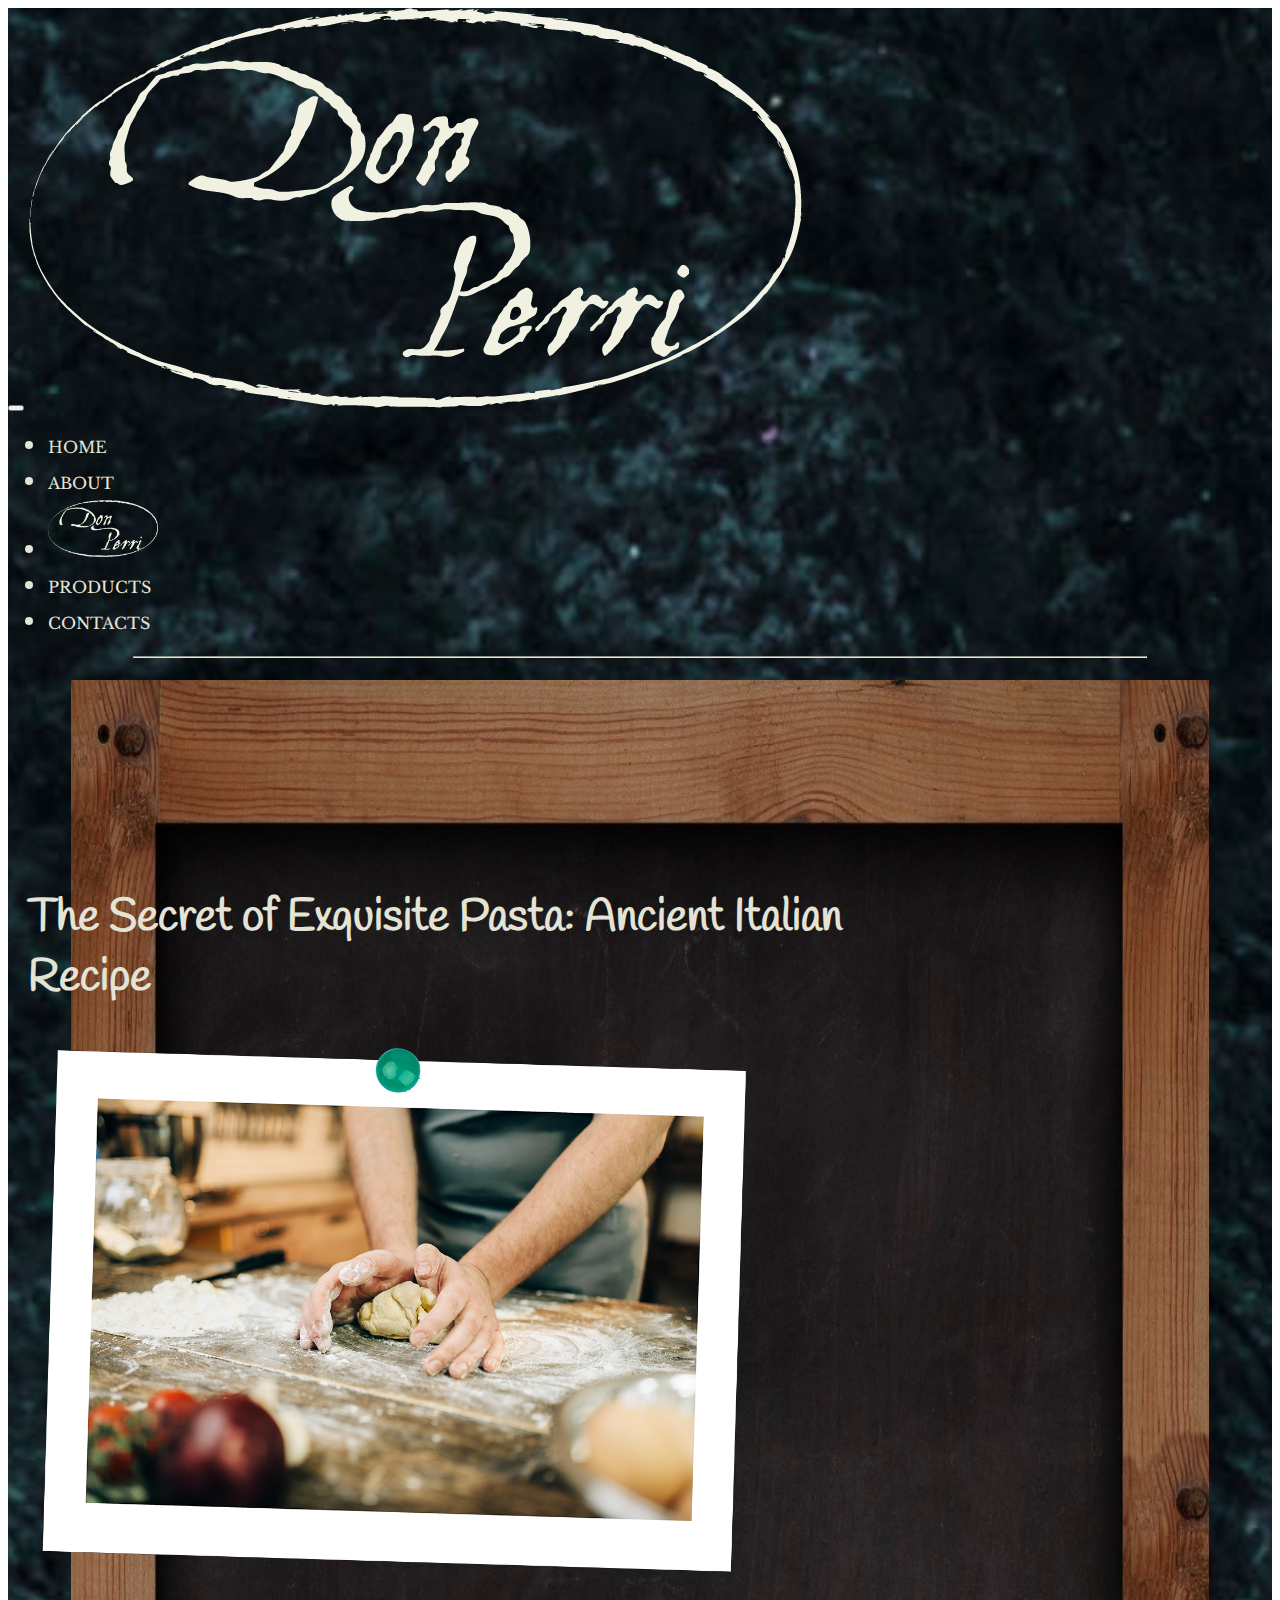
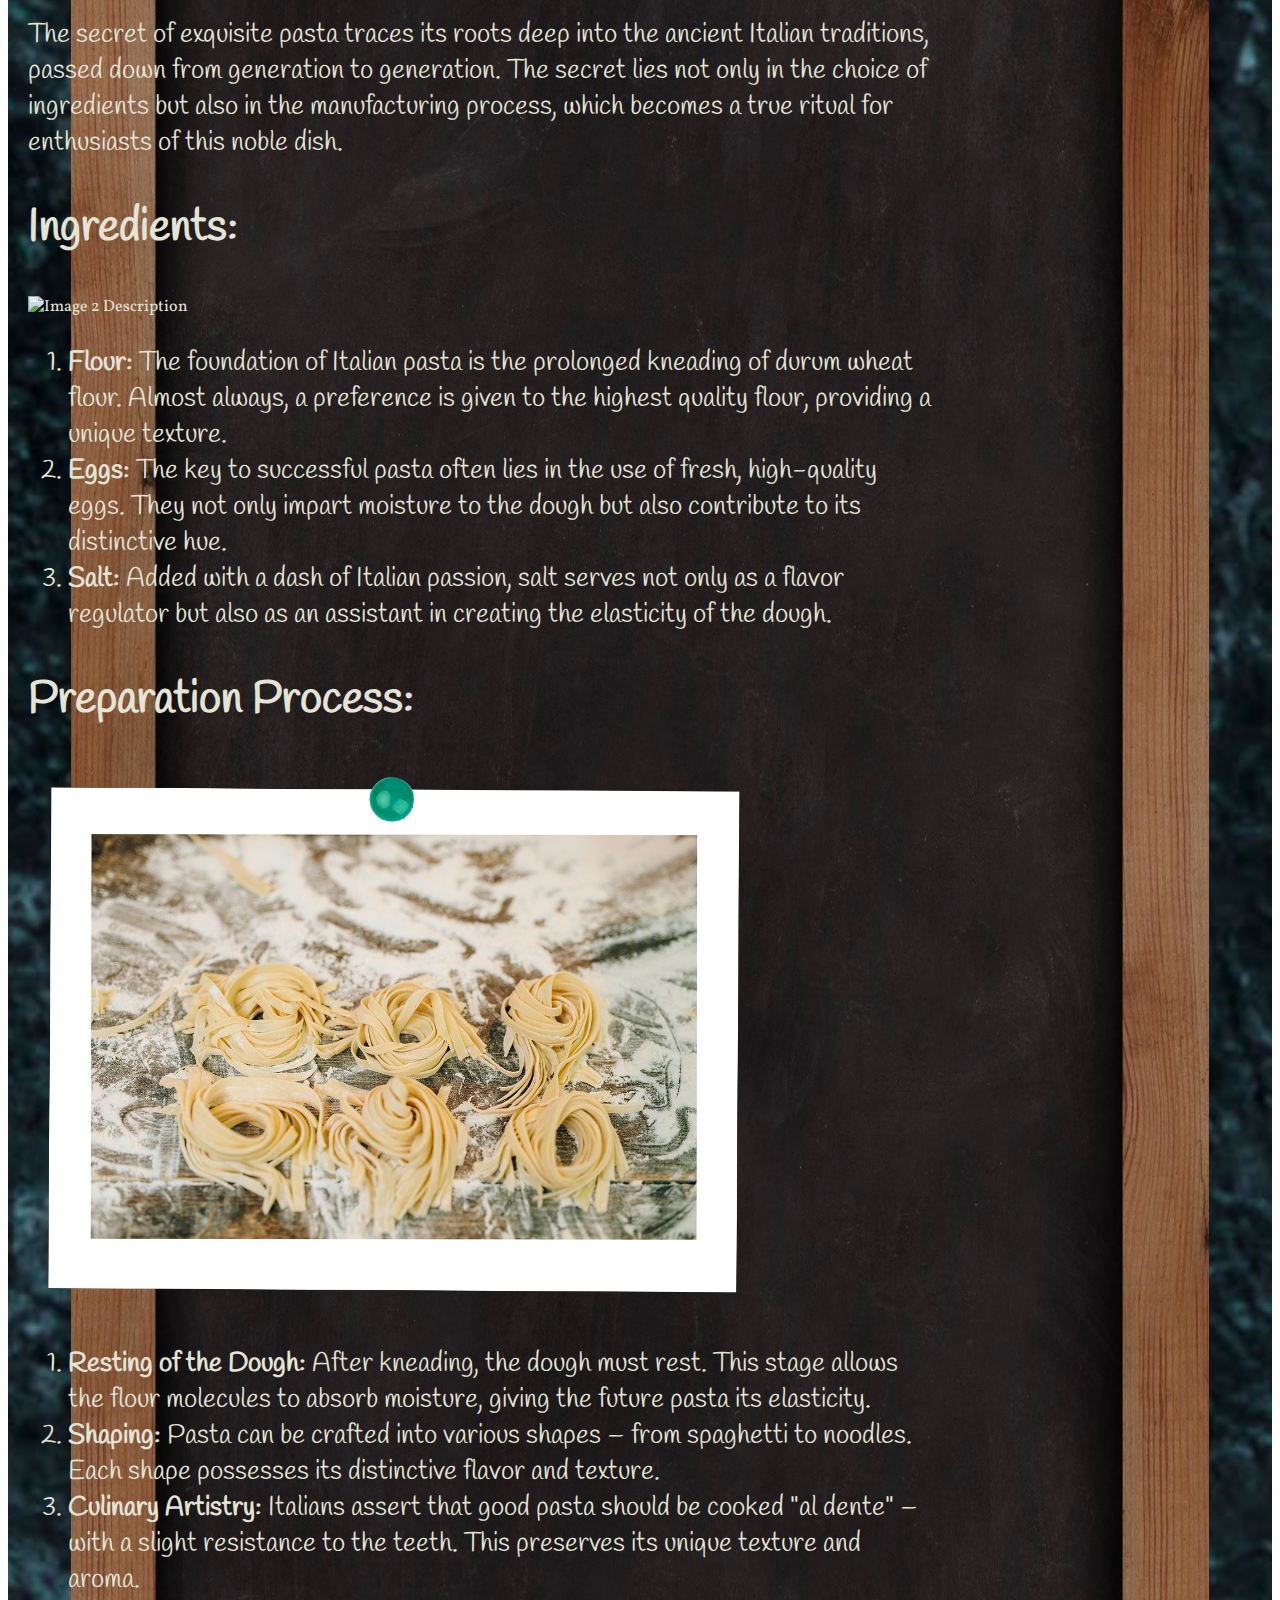
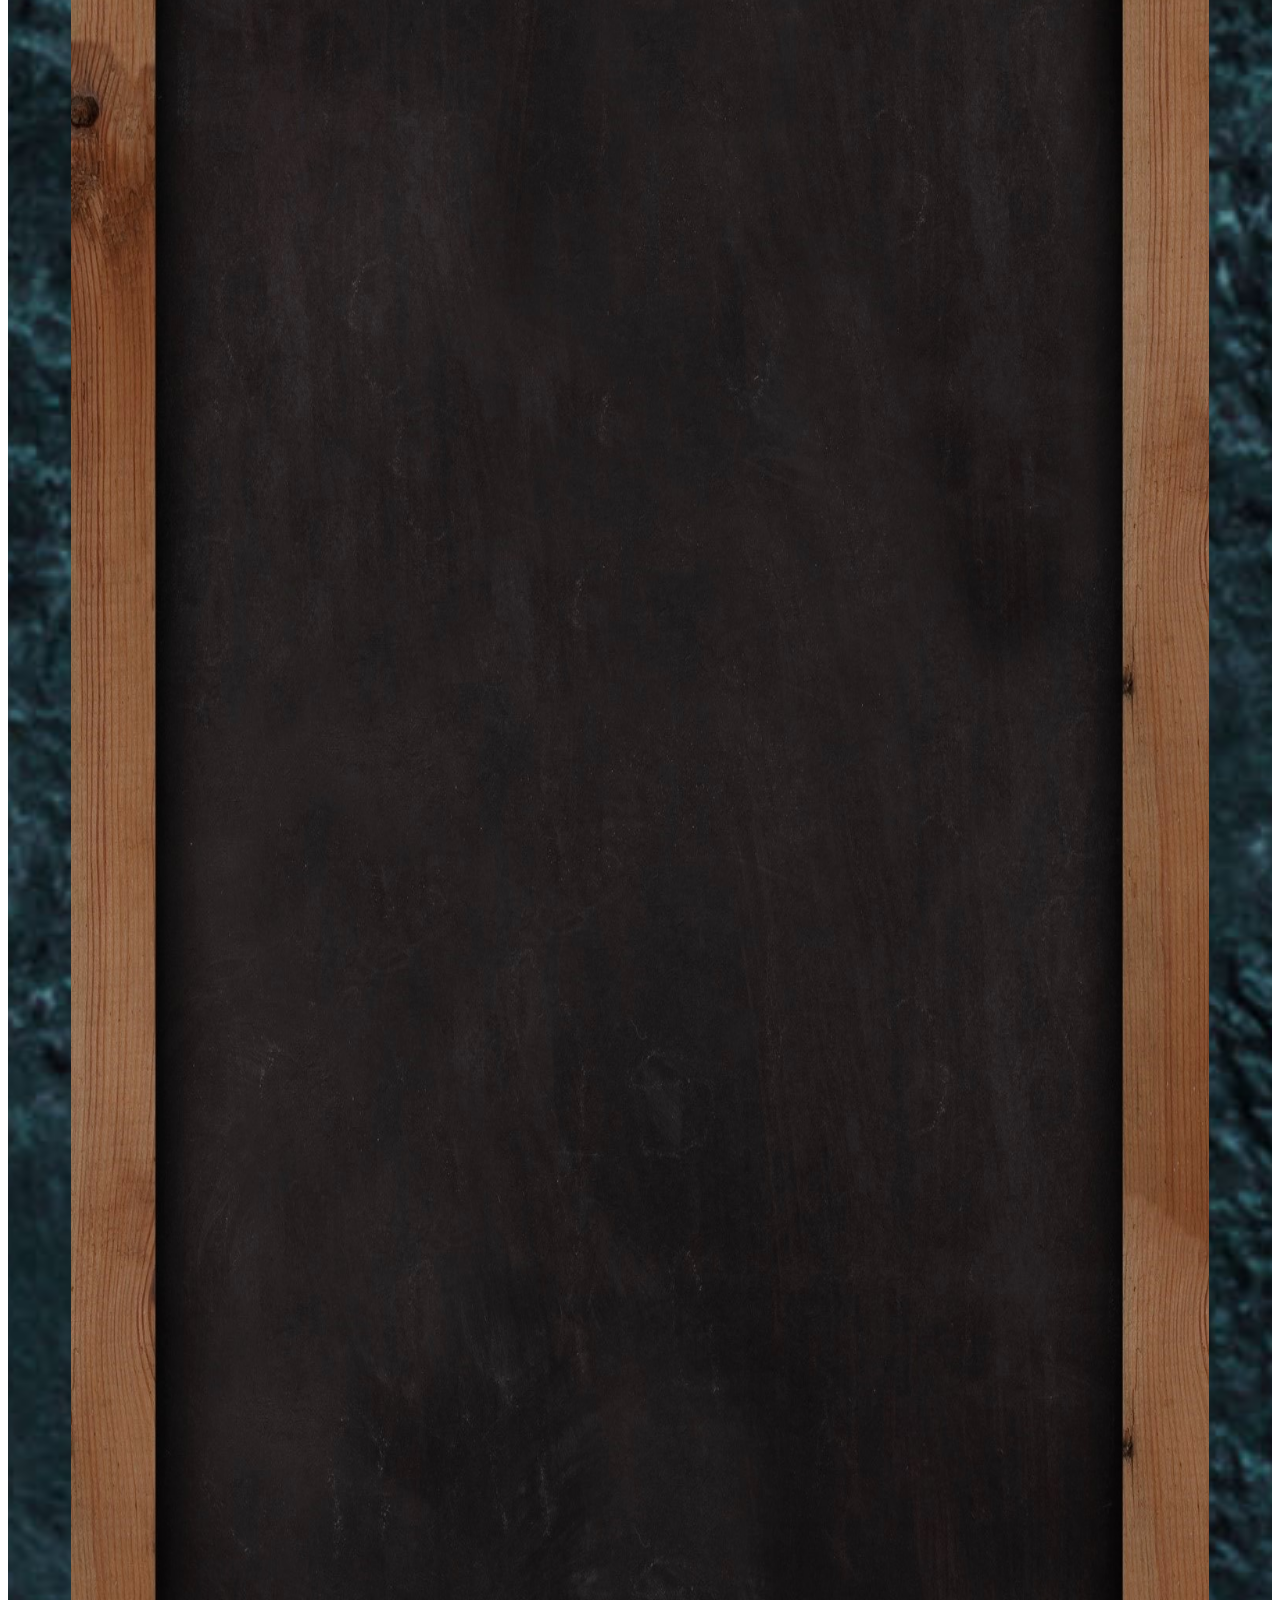
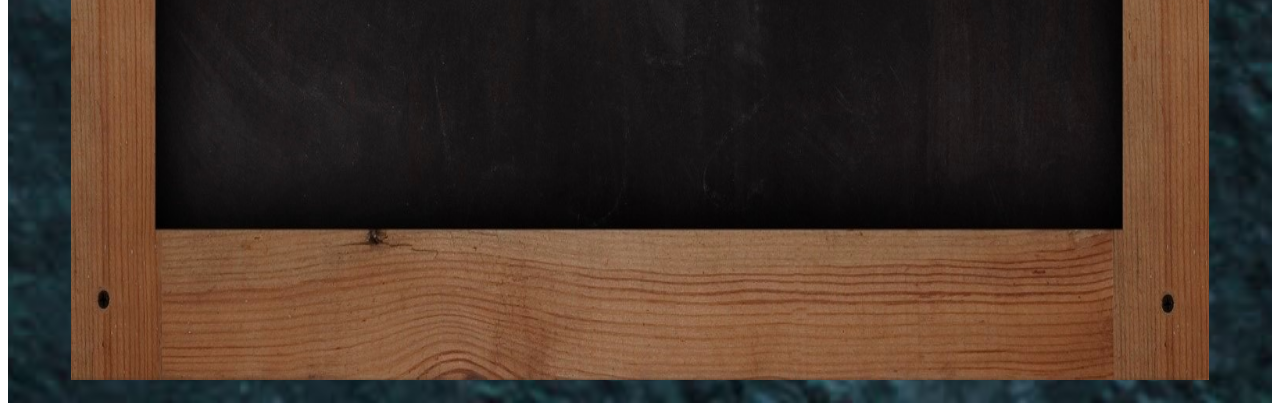
==== about.html @ 29292605 "update img" ====
<!DOCTYPE html>
<html lang="en">
<head>
    <meta charset="UTF-8">
    <meta name="viewport" content="width=device-width, initial-scale=1.0">
    <title>Document</title>
    <link href="https://cdn.jsdelivr.net/npm/bootstrap@5.3.0/dist/css/bootstrap.min.css" rel="stylesheet" integrity="sha384-9ndCyUaIbzAi2FUVXJi0CjmCapSmO7SnpJef0486qhLnuZ2cdeRhO02iuK6FUUVM" crossorigin="anonymous">
	  <link rel="stylesheet" href="https://cdnjs.cloudflare.com/ajax/libs/animate.css/4.1.1/animate.min.css">
    <link rel="stylesheet" href="https://cdnjs.cloudflare.com/ajax/libs/font-awesome/6.0.0-beta3/css/all.min.css">
    <link rel="preconnect" href="https://fonts.googleapis.com">
<link rel="preconnect" href="https://fonts.gstatic.com" crossorigin>
<link href="https://fonts.googleapis.com/css2?family=Handlee&family=Libre+Baskerville&family=Vollkorn&display=swap" rel="stylesheet">
	<link href="css/home.css" rel="stylesheet">
</head>
<body>
    <div class="wrapper">
        <div class="box">
        <nav class="navbar navbar-expand-md container-fluid navigation" role="navigation">	  
            <!-- hamburger button  -->
            <button class="navbar-toggler" type="button" data-bs-toggle="collapse" data-bs-target="#navbarCollapse">
                <span class="navbar-toggler-icon"></span>
            </button>
            <a class="navbar-brand logo" href="index.html">
                <img src="../images/don perri3.png" alt="logo image" class="logoimg d-block d-md-none text-center"> <!-- Отобразится только на маленьких экранах -->
            </a>	
            <!-- Navbar links -->
            <div class="collapse navbar-collapse" id="navbarCollapse">
                <ul class="navbar-nav mx-auto p-3 justify-content-evenly container-fluid align-items-center">
                    <!-- Added justify-content-center class to center the menu -->
                    <li class="nav-item"><a class="nav-link" href="index.html">HOME</a></li>
                    <li class="nav-item"><a class="nav-link" href="about.html">ABOUT</a></li>
                    <li class="nav-item logoimg2">
                        <a class="nav-link" href="#"><img src="../images/don perri3.png" alt="Logo" class="img-fluid d-block mx-auto logobar"></a>
                    </li>
                    <li class="nav-item"><a class="nav-link" href="products.html">PRODUCTS</a></li>
                    <li class="nav-item"><a class="nav-link" href="contacts.html">CONTACTS</a></li>
                </ul>
            </div>
        </div>
       <hr>
        </nav>
        <div class="container-fluid desk">
            <div class="container content-container">
                <h1 class="text-center">The Secret of Exquisite Pasta: Ancient Italian Recipe</h1>
                <img src="../images/step1.1.png" alt="Image 1 Description" width="80%" height="80%" class="mx-auto d-block mb-4">
            
                <p class="text-center">The secret of exquisite pasta traces its roots deep into the ancient Italian traditions, passed down from generation to generation. The secret lies not only in the choice of ingredients but also in the manufacturing process, which becomes a true ritual for enthusiasts of this noble dish.</p>
            
                <h2 class="text-center">Ingredients:</h2>
                <!-- Add an image after the second heading -->
                <img src="../pasta_web_site/images/step2.png" alt="Image 2 Description" width="80%" height="80%" class="mx-auto d-block mb-4">
            
                <ol>
                    <li><strong>Flour:</strong> The foundation of Italian pasta is the prolonged kneading of durum wheat flour. Almost always, a preference is given to the highest quality flour, providing a unique texture.</li>
            
                    <li><strong>Eggs:</strong> The key to successful pasta often lies in the use of fresh, high-quality eggs. They not only impart moisture to the dough but also contribute to its distinctive hue.</li>
            
                    <li><strong>Salt:</strong> Added with a dash of Italian passion, salt serves not only as a flavor regulator but also as an assistant in creating the elasticity of the dough.</li>
                </ol>
            
                <h2 class="text-center">Preparation Process:</h2>
                <!-- Add an image after the third heading -->
                <img src="../images/step3.png" alt="Image 3 Description" width="80%" height="80%" class="mx-auto d-block mb-4">
            
                <ol>
            
                    <li><strong>Resting of the Dough:</strong> After kneading, the dough must rest. This stage allows the flour molecules to absorb moisture, giving the future pasta its elasticity.</li>
            
                    <li><strong>Shaping:</strong> Pasta can be crafted into various shapes – from spaghetti to noodles. Each shape possesses its distinctive flavor and texture.</li>
            
                    <li><strong>Culinary Artistry:</strong> Italians assert that good pasta should be cooked "al dente" – with a slight resistance to the teeth. This preserves its unique texture and aroma.</li>
                </ol>
            </div>
        </div>
        
        </body>

        
    <script src="https://cdn.jsdelivr.net/npm/bootstrap@5.3.0/dist/js/bootstrap.bundle.min.js" integrity="sha384-geWF76RCwLtnZ8qwWowPQNguL3RmwHVBC9FhGdlKrxdiJJigb/j/68SIy3Te4Bkz" crossorigin="anonymous"></script>
</body>
---- css/home.css ----
body {
    display: flex;
    flex-direction: column;
    min-height: 100vh;
    font-family: 'Libre Baskerville', serif;
    color: #e3e4d6;
    font: 2rem;
}

 p, ol, li, strong {
  font-size: 1.3rem; /* Установите размер текста 2rem */
}

.wrapper {
    flex: 1;
    /*background-image: url('../images/home-large6.jpg');*/
    /*background-size: 100% 110%;*/
    background-position: center;
    background-repeat: no-repeat;
    /*background-attachment: fixed;*/
    background-size: cover;
    background-image: url(../images/empty.jpg);
}
/*desk*/
.desk {
  background-image: url(../images/chalkboard2.jpg);
  background-size: 90% 500vh;
  background-position: center;
  background-repeat: no-repeat;
  width: 100%;
  height: 505vh;
  font-family: 'Libre Baskerville', serif;
}

.content-container h1, h2 {
  font-family: 'Handlee';
  font-size: 2.8rem;
}

.content-container p, ol, li, strong {
  font-size: 1.7rem; /* Установите размер текста 2rem */
  font-family: 'Handlee';
}

.content-container {
  max-width: 75%; /* Чтобы контент не выходил за пределы внешнего контейнера */
  padding: 20px; /* Добавьте отступы по краям контейнера */
  box-sizing: border-box; /* Учтите отступы в общей ширине/высоте контейнера */
  padding-top: 150px;
  overflow-y: auto;
  padding-top: 200px;
  font-family: 'Vollkorn', serif;
}
/*desk*/
footer p {
    text-align: center;
    margin-bottom: -140px;
    font-size: 12px; 
    padding: 30px;
    background-color: #0f1517;
}

hr {
  border-color: #e3e4d6;
  border-width: 1px;
  width: 80%;
  margin: 0 auto; 
  opacity: 1;
}

.navbar-nav li a {
  color: #e3e4d6; /* Задайте цвет текста (например, черный) */
  font-size: 16px; /* Задайте размер шрифта */
  text-decoration: none; /* Убрать подчеркивание ссылок */
  font-family: 'Libre Baskerville', serif;
}

p {
  color: #e3e4d6;
  font-size: 20px; 
}

.r1 {
  margin-top: 24em;
}

.icon {
  font-size: 56px;
}

.icon a {
  color: #e3e4d6;
}

.icon i.left {
  color: #7d8229;

}

.icon i.right {

  color: #d1d1c9;
}

.c-tab,
.c-mob {
  display: none;
}

.c-big {
  display: block;
}

.logobar {
  max-width: 110px; /* Установите желаемую максимальную ширину */
  max-height: 110px; /* Установите желаемую максимальную высоту */
}

.click {
  background-color: transparent;
  border: 1px solid #d1d1c9;
  border-radius: 50%;
  color: #d1d1c9;
  font-family: 'Vollkorn', serif;
  font-size: 20px;
  padding: 20px;
  text-decoration: none;
  transition: all 0.3s;
  width: 180px;
  height: 70px;
  margin-bottom: 60px;
  margin-left: 2%;
}

.click:hover {
  background-color: #c7c8c8;
  color: white;
}

.click:active {
  background-color: rgb(57, 71, 81);
  border-color: #2b343a;
  color: white;
}

.paper {
  background-image: url(../images/book-big.png);/*
  width: 80vw;
  height: 100vh;*/
  background-position: center;
  background-repeat: no-repeat;
  background-size: cover;
  background-size: 90%;
  height: 800px;
}

.paper-mob {
  display: none;
}

.carousel4 {
  width: 100%;
  height: 100%;
}

.carousel-book {
  width: 50%;
  height: 30rem;
  left: 25%;
  top: 12%;
}

/*FORM*/
.form-label,
.form-control,
button {
    color: #ececec; /* Замените #ff0000 на нужный вам цвет (например, #0000ff для синего) */
}

.contact-button button {
  color: rgb(23, 23, 23);
}

/* Сделать форму полупрозрачной */
form {
    padding: 20px; /* Добавьте отступ, чтобы видеть эффект полупрозрачности */
}

/* Сделать поля формы квадратными */
.form-control,
textarea {
    width: 100%; /* Занимать 100% доступной ширины */
    box-sizing: border-box; /* Учитывать границы и отступы в общей ширине элемента */
    background-color: rgba(255, 255, 255, 0.7); /* Последнее значение (0.7) определяет прозрачность (от 0 до 1) */
    border-radius: 0;
}
/*MOB*/

@media (max-width: 850px) {
  /*
  .wrapper {
      background-image: url('../images/home-mob2.jpg'); 
  }*/

  .navbar-nav li a {
    color: #f6ff4b; /* Задайте цвет текста (например, черный) */
    font-size: 14px; /* Задайте размер шрифта */
    text-decoration: none; /* Убрать подчеркивание ссылок */
  }

  .c-tab,
  .c-big {
    display: none;
  }

  .c-mob {
    display: block;
  }

  .navbar-brand img {
    max-width: 110px; /* Установите желаемую максимальную ширину */
    max-height: 110px; /* Установите желаемую максимальную высоту */
  }

  .navbar-brand {
    color: #c7c8c8;
  }


  .logoimg2 {
    display: none;
  }

  .logo {
    margin-left: 40px;
    margin: auto;
  }

  .logobar {
    max-width: 50px; /* Установите желаемую максимальную ширину */
    max-height: 50px; /* Установите желаемую максимальную высоту */
  }

  .paper-mob {
    background-image: url(../images/book-mob.png);
    width: 90vw;
    height: 95vh;
    background-position: center;
    background-repeat: no-repeat;
    background-size: contain;
    display: flex;
  }

  .carousel-book-mob {
  
    margin-left: 2em;
    top: 10%;
    height: 350px;
    width: 15rem;
  }

  .carousel5 {
    width: 100%;
    height: 100%;
  }

  .carousel4, 
  .carousel-book,
  .paper {
    display: none;
  } 
  
  .logobar {
    max-width: 90px; /* Установите желаемую максимальную ширину */
    max-height: 90px; /* Установите желаемую максимальную высоту */
  }

  /*desk*/
.desk {
  background-image: url(../images/chalkboard2.jpg);
  background-size: 90% 500vh;
  background-position: center;
  background-repeat: no-repeat;
  width: 100%;
  height: 505vh;
  font-family: 'Libre Baskerville', serif;
}

.content-container h1, h2 {
  font-family: 'Handlee';
  font-size: 2rem;
}

.content-container p, ol, li, strong {
  font-size: 1.55rem; /* Установите размер текста 2rem */
  font-family: 'Handlee';
}

.content-container {
  max-width: 75%; /* Чтобы контент не выходил за пределы внешнего контейнера */
  padding: 20px; /* Добавьте отступы по краям контейнера */
  box-sizing: border-box; /* Учтите отступы в общей ширине/высоте контейнера */
  padding-top: 140px;
  overflow-y: auto;
  font-family: 'Vollkorn', serif;
}
/*desk*/
 
}

@media (min-width: 450px) and (max-width: 550px) {
  .carousel-book-mob {
    margin-left: 2em;
    top: 6%;
    height: 29rem;
    width: 60%;
  }
  .navbar-nav li a {
    color: #75ff4b; /* Задайте цвет текста (например, черный) */
    font-size: 14px; /* Задайте размер шрифта */
    text-decoration: none; /* Убрать подчеркивание ссылок */
  }

}


@media (min-width: 550px) and (max-width: 650px) {
  .carousel-book-mob {
    margin-left: 16%;
    top: 2%;
    height: 28rem;
    width: 49%;
  }
  .navbar-nav li a {
    color: #566815; /* Задайте цвет текста (например, черный) */
    font-size: 14px; /* Задайте размер шрифта */
    text-decoration: none; /* Убрать подчеркивание ссылок */
  }

}

@media (min-width: 650px) and (max-width: 850px) {
  .carousel-book-mob {
    left: 17%;
    top: 2%;
    height: 30rem;
    width: 38%;
  }
  .navbar-nav li a {
    color: #bf561a; /* Задайте цвет текста (например, черный) */
    font-size: 14px; /* Задайте размер шрифта */
    text-decoration: none; /* Убрать подчеркивание ссылок */
  }

  .desk {
    background-image: url(../images/chalkboard2.jpg);
    background-size: 90% 400vh;
    background-position: center;
    background-repeat: no-repeat;
    width: 100%;
    height: 405vh;
    font-family: 'Libre Baskerville', serif;
  }

}
/*TAB*/


@media (min-width: 850px) and (max-width: 1168px) {
  /*
  .wrapper {
      background-image: url('../images/home-tab1.jpg'); 
  }*/

  .navbar-nav li a {
    color: #8b5011; /* Задайте цвет текста (например, черный) */
    font-size: 14px; /* Задайте размер шрифта */
    text-decoration: none; /* Убрать подчеркивание ссылок */
  }

  .c-big,
  .c-mob {
    display: none;
  }

  .c-tab {
    display: block;
  }

  .nav-link img {
    max-width: 100px; /* Установите желаемую максимальную ширину */
    max-height: 100px; /* Установите желаемую максимальную высоту */
  }

  .logobar {
    max-width: 90px; /* Установите желаемую максимальную ширину */
    max-height: 90px; /* Установите желаемую максимальную высоту */
  }

  .paper {
    background-image: url(../images/book-big.png);
    width: 90vw;
    height: 80vh;
    background-position: center;
    background-repeat: no-repeat;
    background-size: cover;
    background-size: 90%;
  }

  .carousel-book {
    width: 50%;
    height: 20rem;
    left: 25%;
    top: 12%;
  }

  .desk {
    background-image: url(../images/chalkboard2.jpg);
    background-size: 90% 455vh;
    background-position: center;
    background-repeat: no-repeat;
    width: 100%;
    height: 455vh;
    font-family: 'Libre Baskerville', serif;
  }

  .content-container {
    max-width: 75%; /* Чтобы контент не выходил за пределы внешнего контейнера */
    padding: 20px; /* Добавьте отступы по краям контейнера */
    box-sizing: border-box; /* Учтите отступы в общей ширине/высоте контейнера */
    padding-top: 120px;
    overflow-y: auto;
    font-family: 'Vollkorn', serif;
  }

}

/*PRODUCTS*/
/*
.paper {
  background-image: url(../images/book-big.png);
  width: 80vw;
  height: 100vh;
  background-position: center;
  background-repeat: no-repeat;
  background-size: cover;
}*/

.carousel4 {
  width: 100%;
  height: 100%;
}

.carousel-frame {
  width: 35%;
  height: 60%;
  left: 22%;
  top: 12%;
}

@media (min-width: 1550px) and (max-width: 1768px) {
  .navbar-nav li a {
    color: #8b114e; /* Задайте цвет текста (например, черный) */
    font-size: 16px; /* Задайте размер шрифта */
    text-decoration: none; /* Убрать подчеркивание ссылок */
  }

  .carousel-frame {
    width: 55%;
    height: 50%;
    left: 22%;
    top: 18%;
  }
}


@media (min-width: 1950px) {
  .navbar-nav li a {
    color: #df91b8; /* Задайте цвет текста (например, черный) */
    text-decoration: none; /* Убрать подчеркивание ссылок */
  }

  .carousel-frame {
    width: 55%;
    height: 70%;
    left: 22%;
    top: 5%;
  }
}


@media (min-width: 850px) and (max-width: 1200px) {


  .navbar-nav li a {
    font-size: 16px; /* Задайте размер шрифта */
    text-decoration: none; /* Убрать подчеркивание ссылок */
  }

  .carousel-frame {
    width: 75%;
    height: 40%;
    left: 22%;
    top: 24%;
  }

}
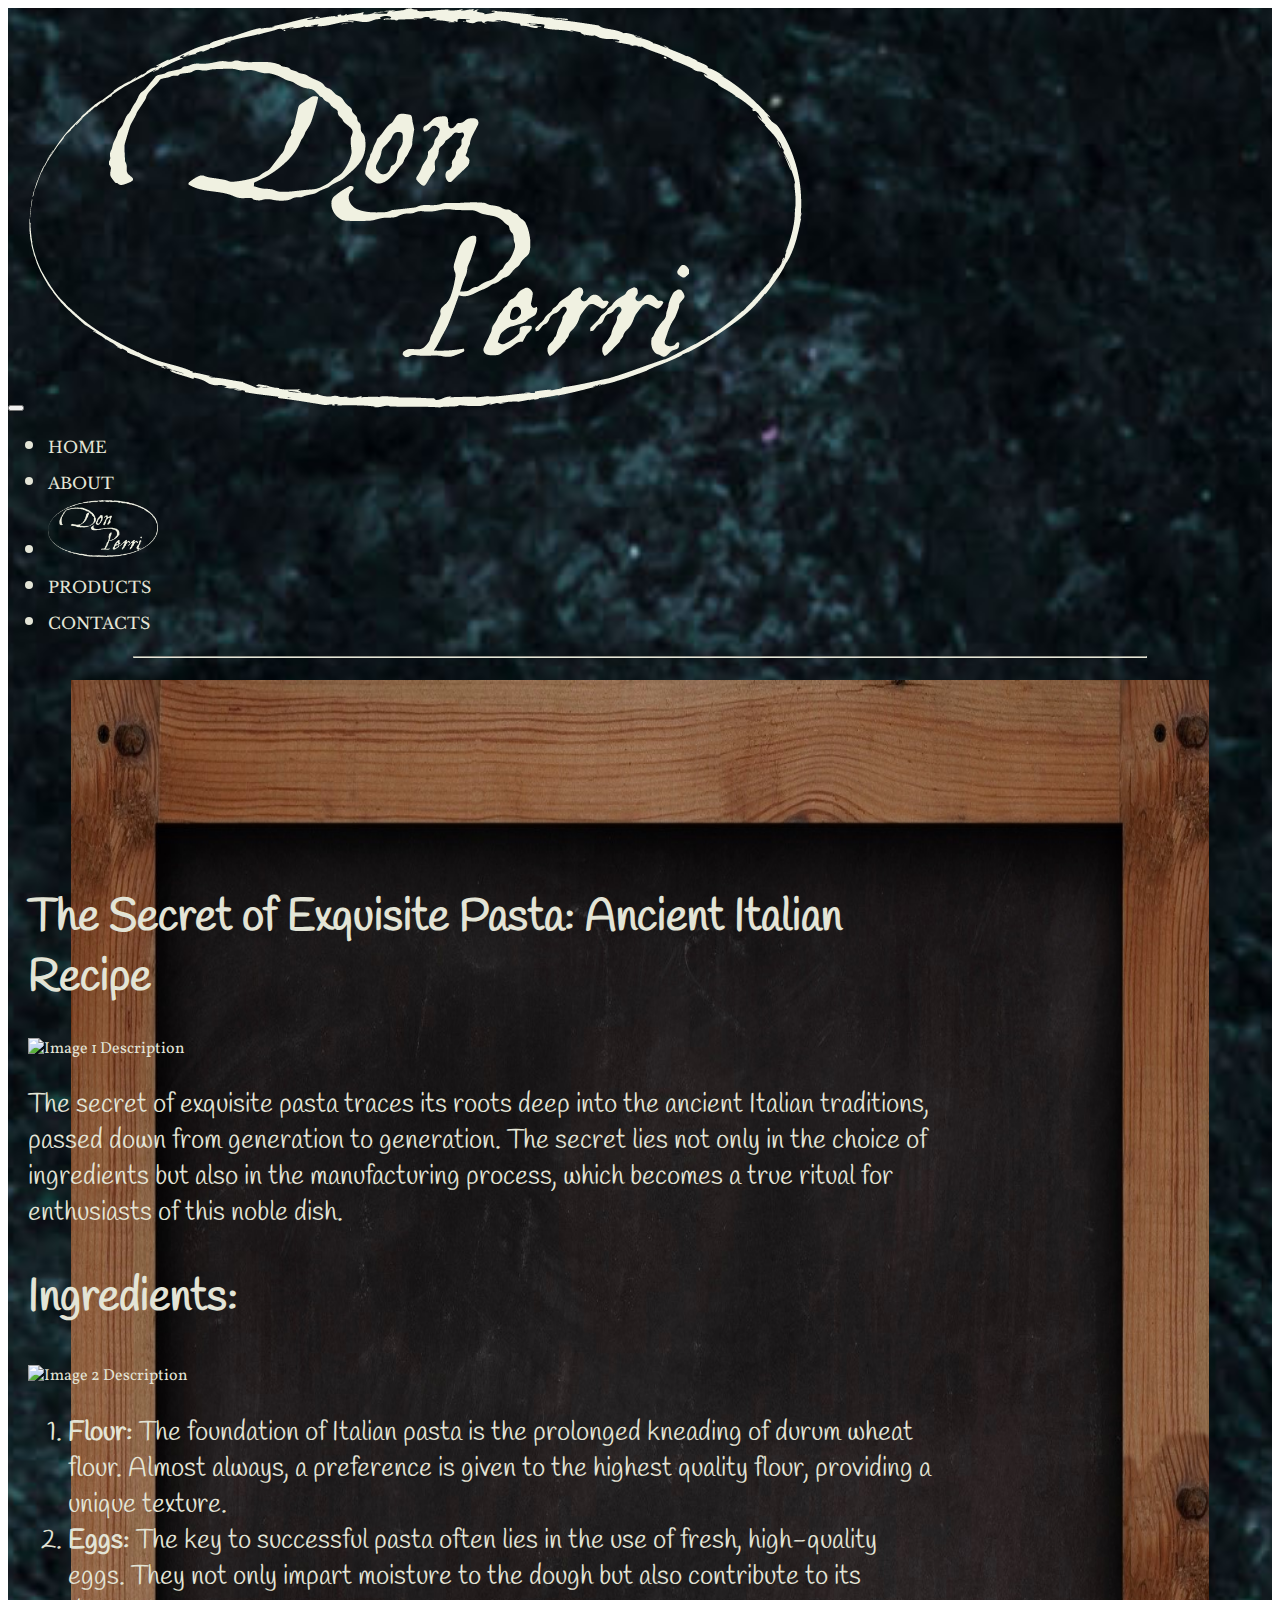
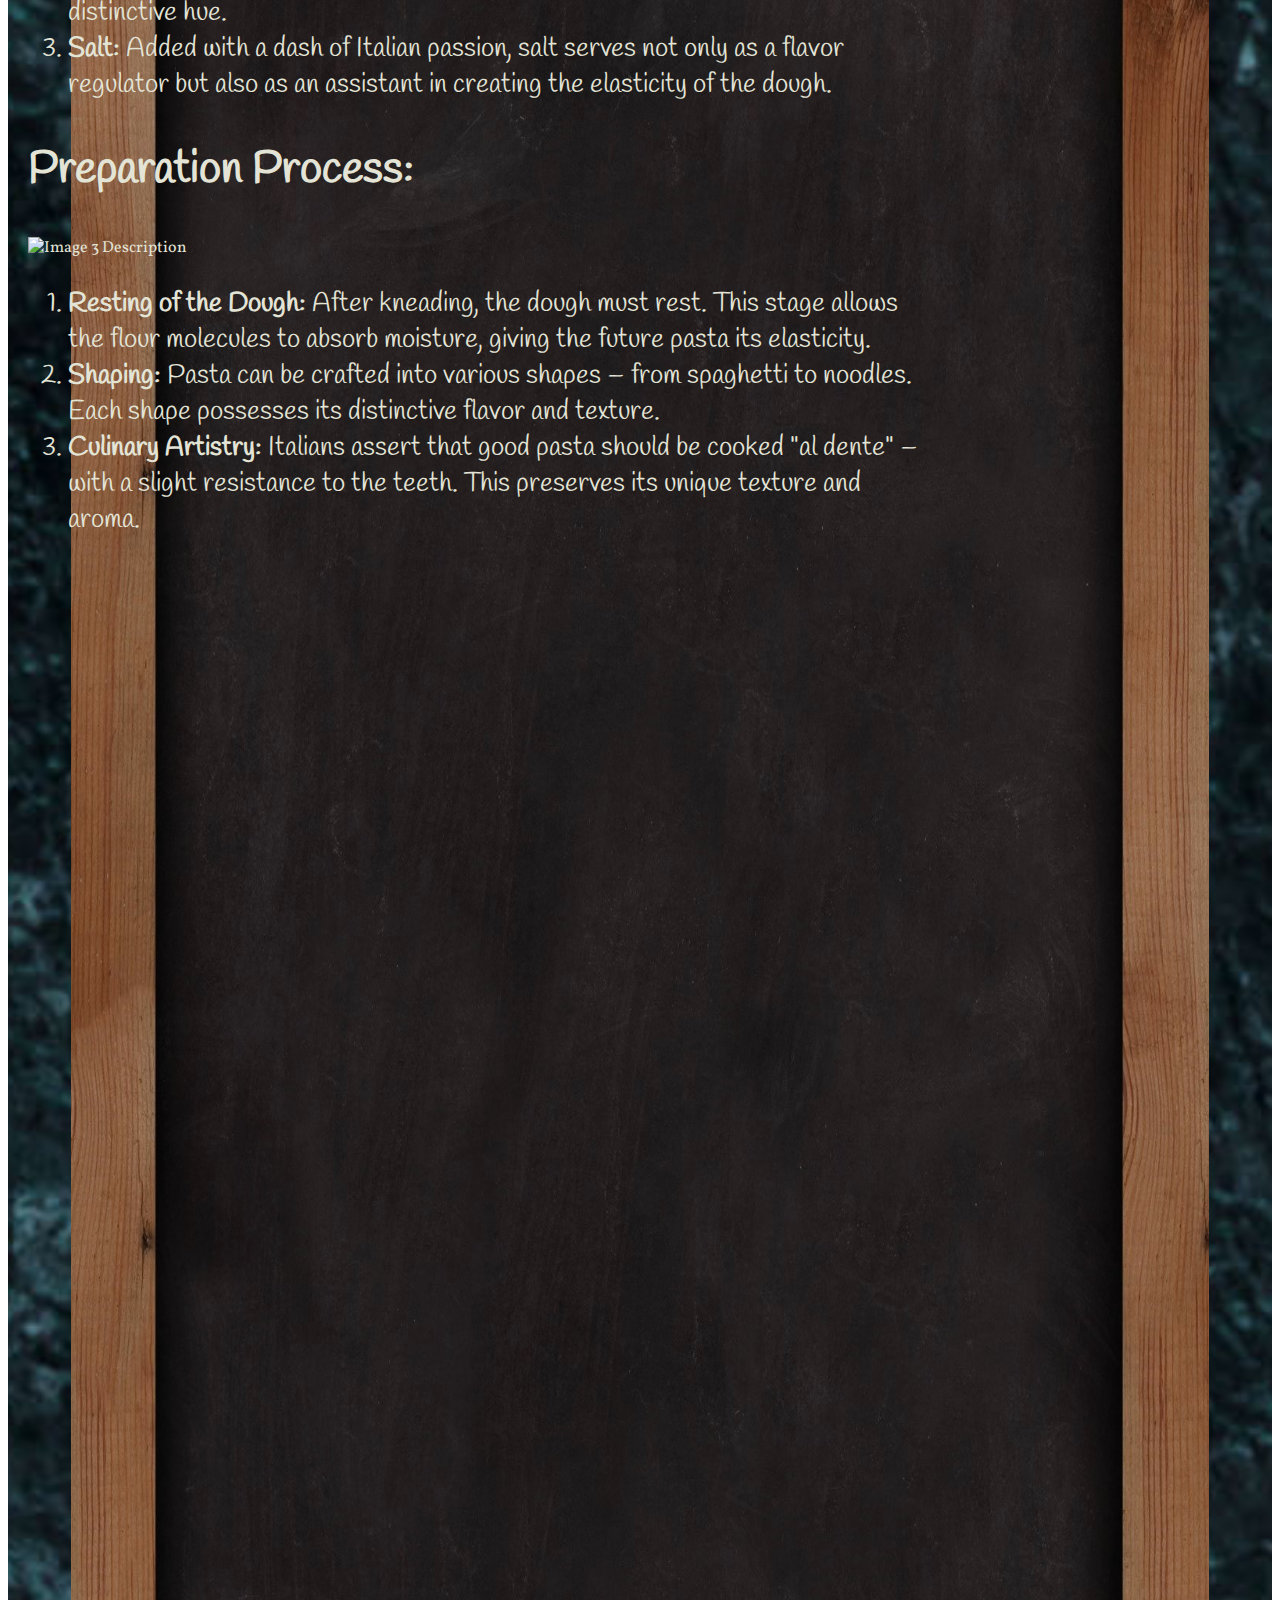
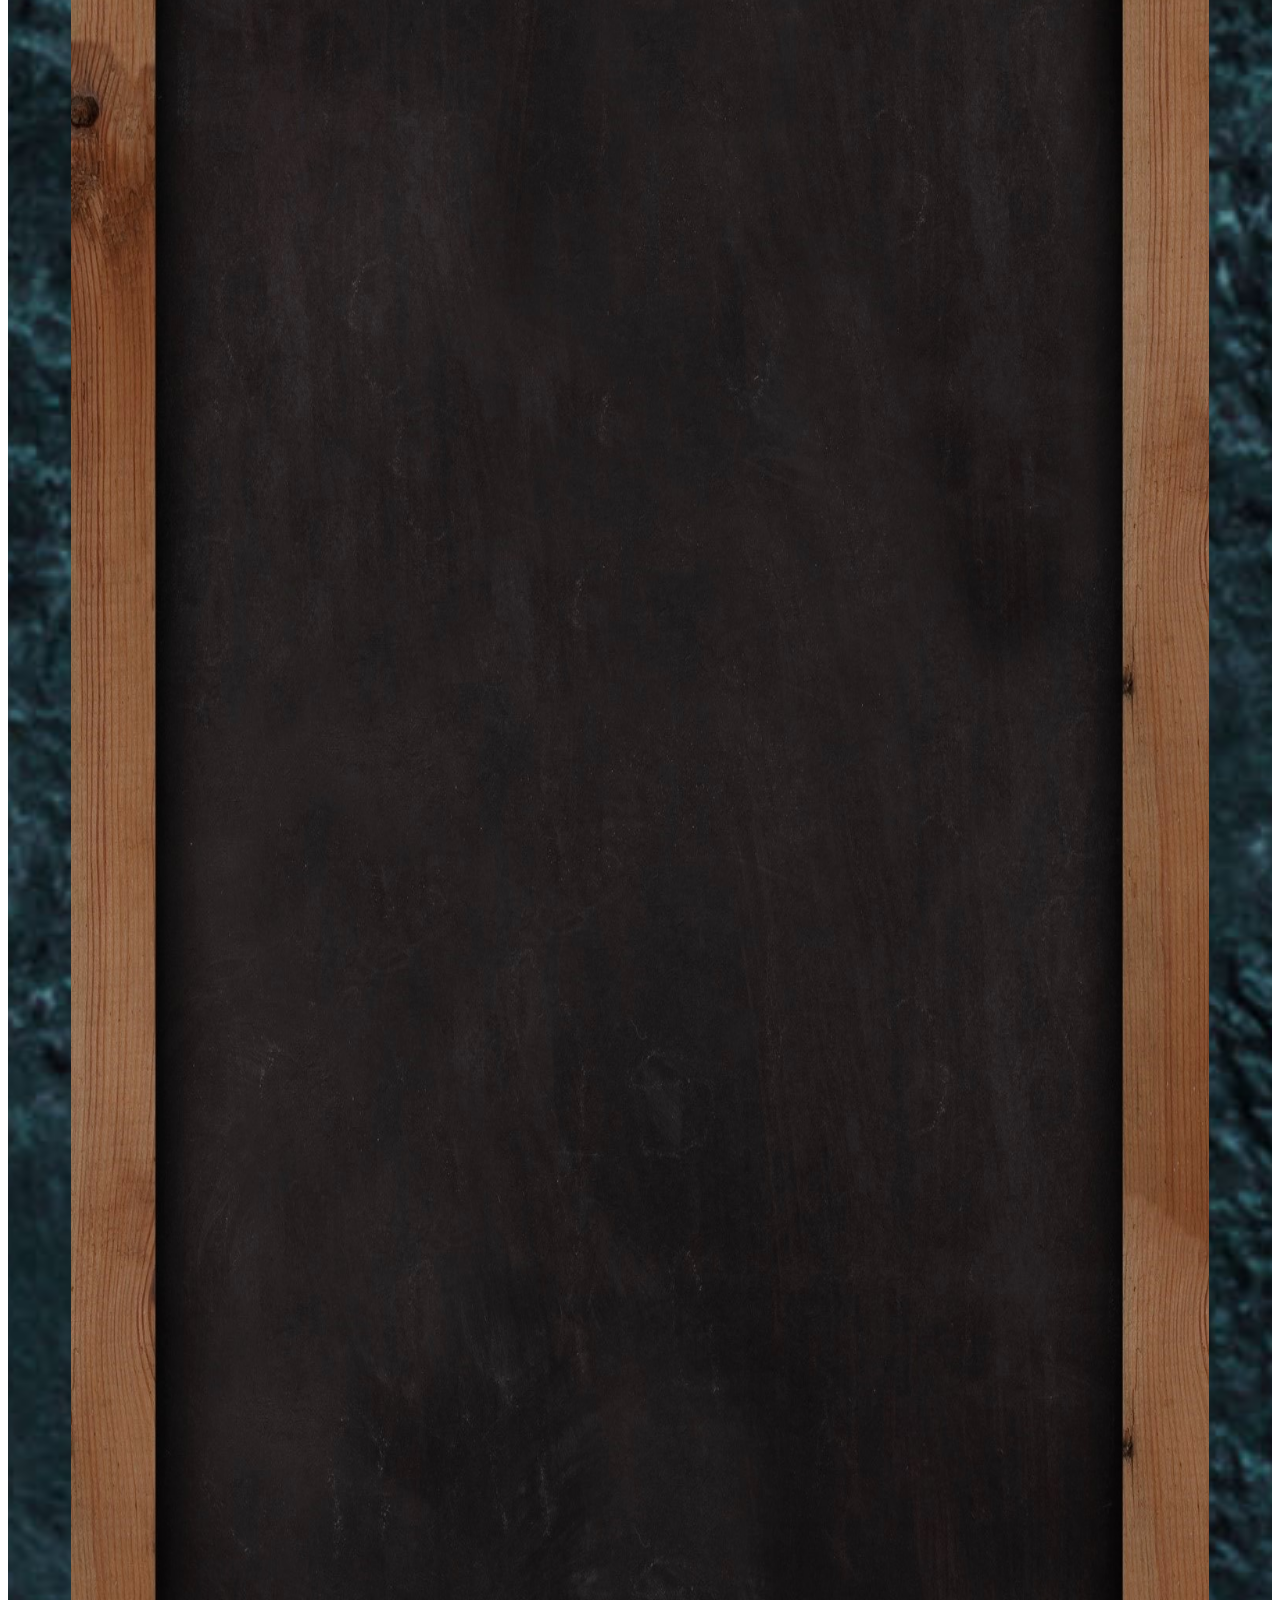
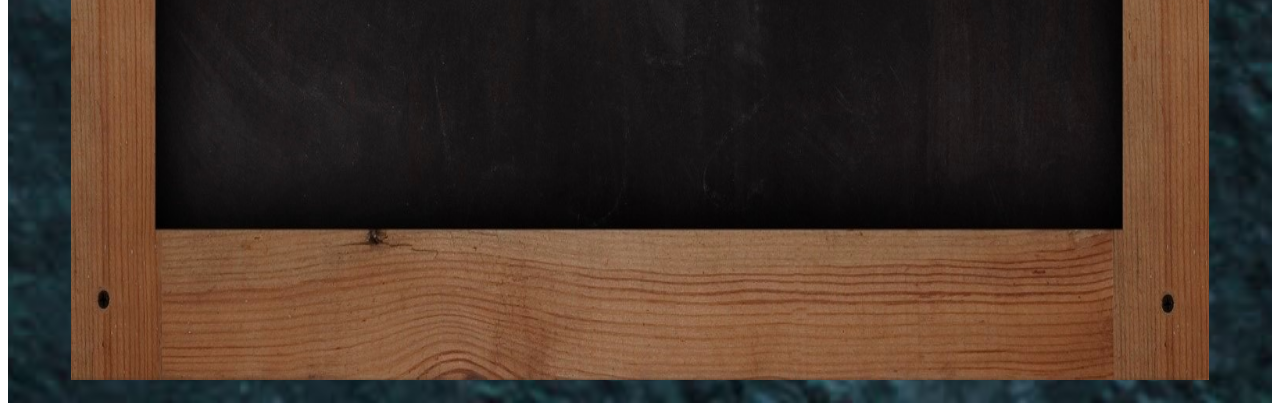
==== commit 8efd0bca: "update folder" ====
--- a/about.html
+++ b/about.html
@@ -42,7 +42,7 @@
         <div class="container-fluid desk">
             <div class="container content-container">
                 <h1 class="text-center">The Secret of Exquisite Pasta: Ancient Italian Recipe</h1>
-                <img src="../images/step1.1.png" alt="Image 1 Description" width="80%" height="80%" class="mx-auto d-block mb-4">
+                <img src="../pasta_web_site/images/step1.1.png" alt="Image 1 Description" width="80%" height="80%" class="mx-auto d-block mb-4">
             
                 <p class="text-center">The secret of exquisite pasta traces its roots deep into the ancient Italian traditions, passed down from generation to generation. The secret lies not only in the choice of ingredients but also in the manufacturing process, which becomes a true ritual for enthusiasts of this noble dish.</p>
             
@@ -60,7 +60,7 @@
             
                 <h2 class="text-center">Preparation Process:</h2>
                 <!-- Add an image after the third heading -->
-                <img src="../images/step3.png" alt="Image 3 Description" width="80%" height="80%" class="mx-auto d-block mb-4">
+                <img src="../pasta_web_site/images/step3.png" alt="Image 3 Description" width="80%" height="80%" class="mx-auto d-block mb-4">
             
                 <ol>
             
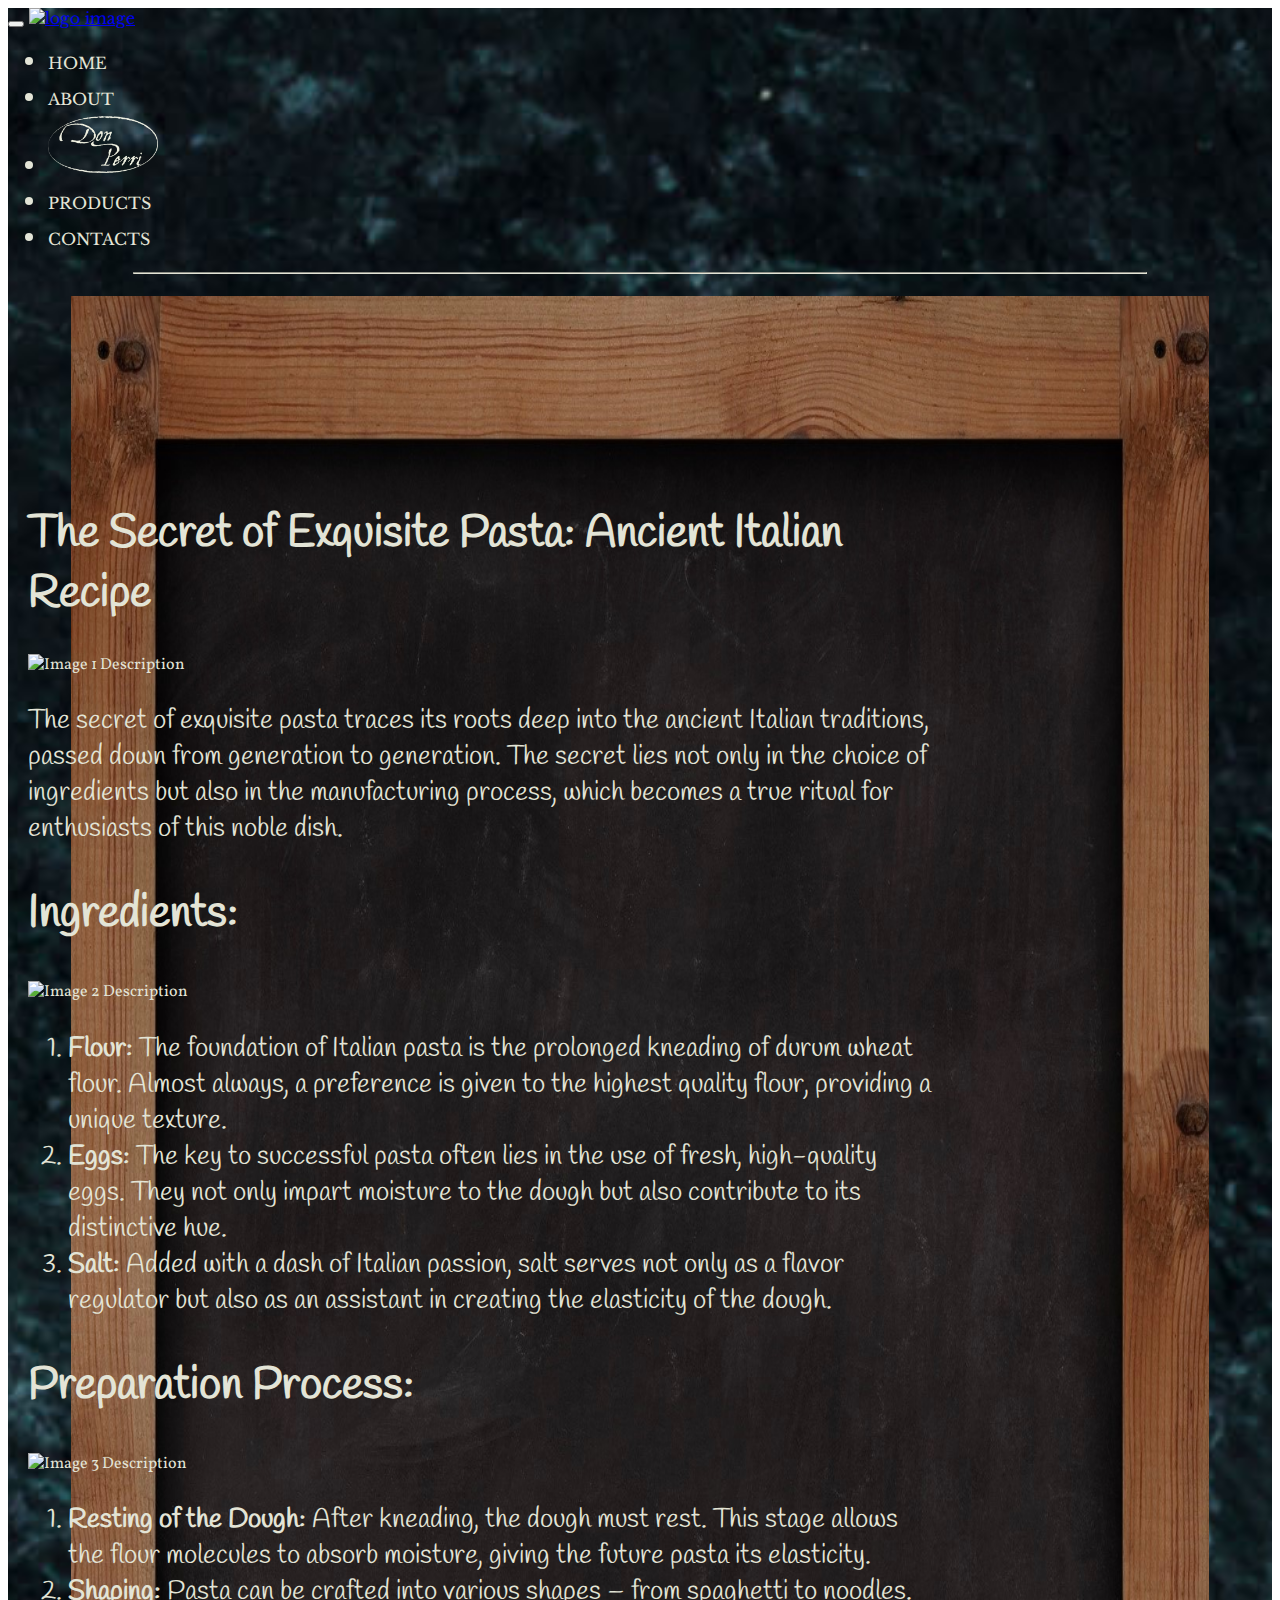
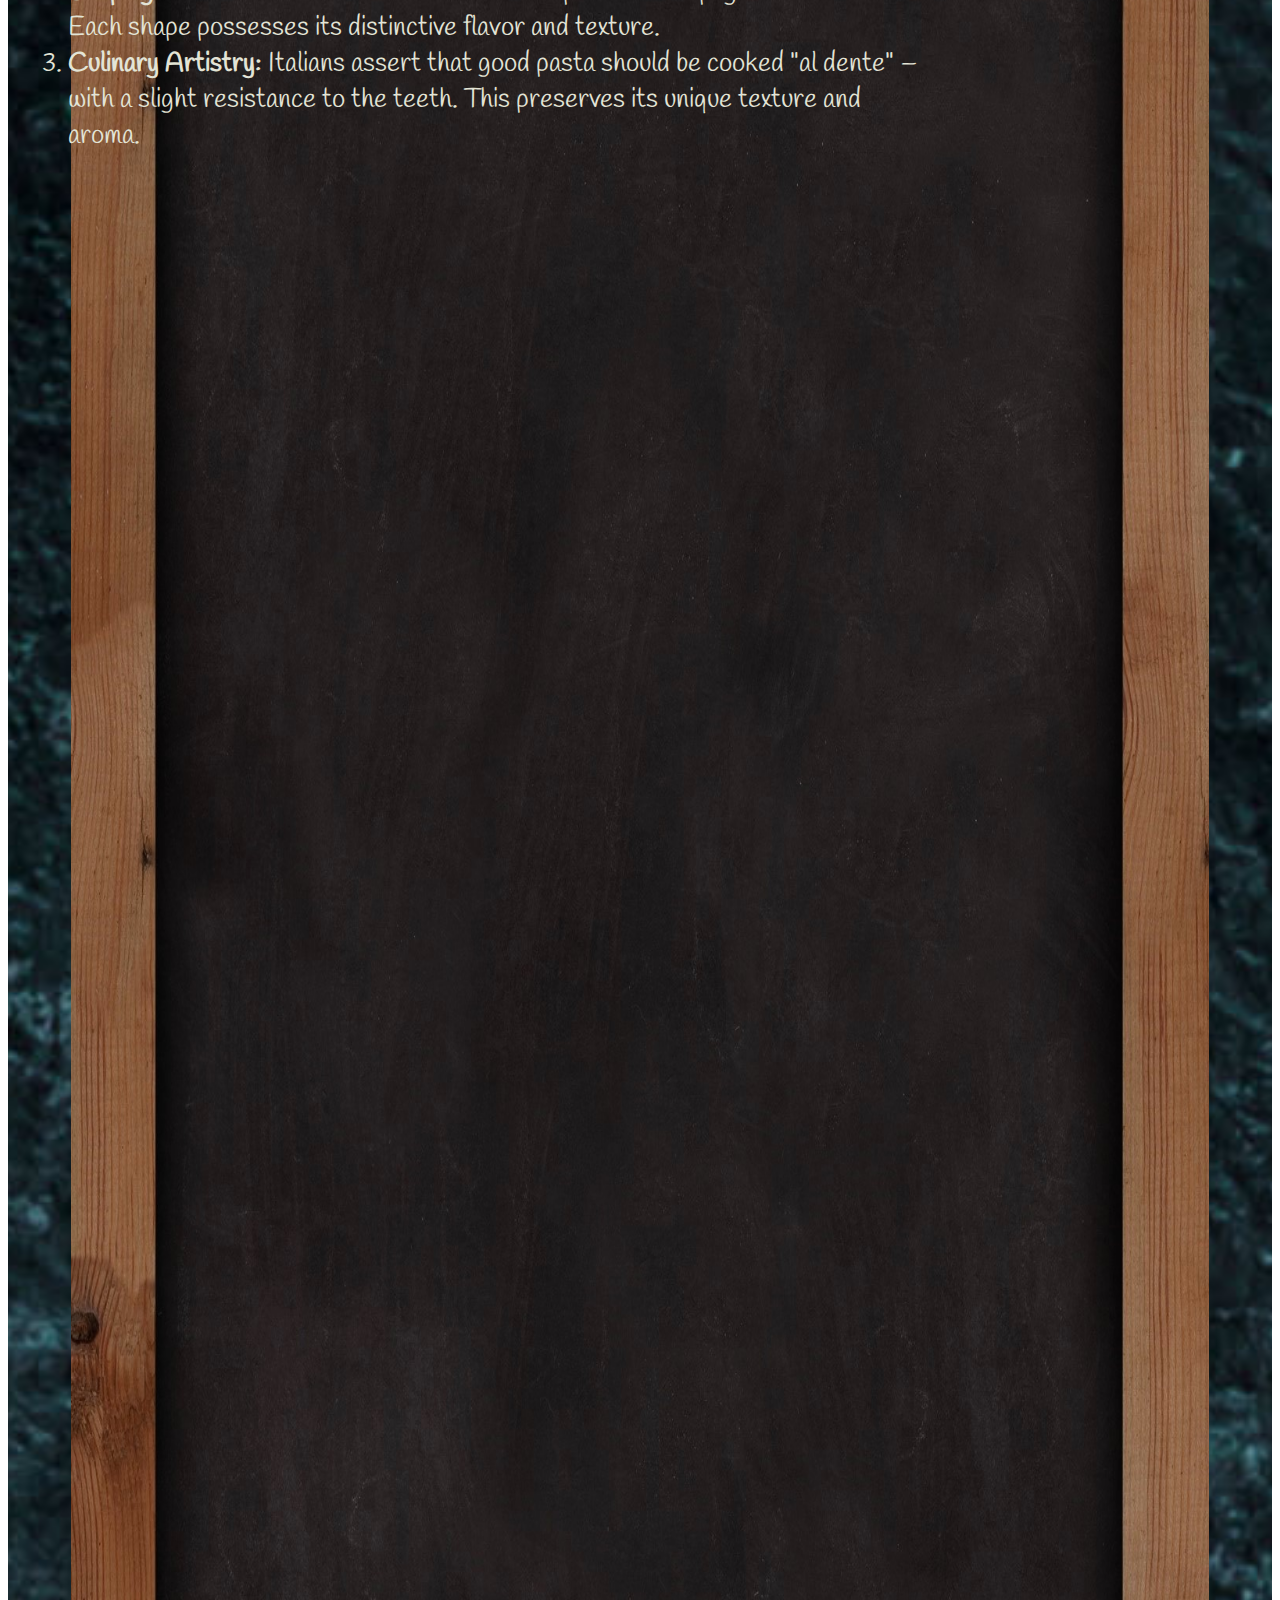
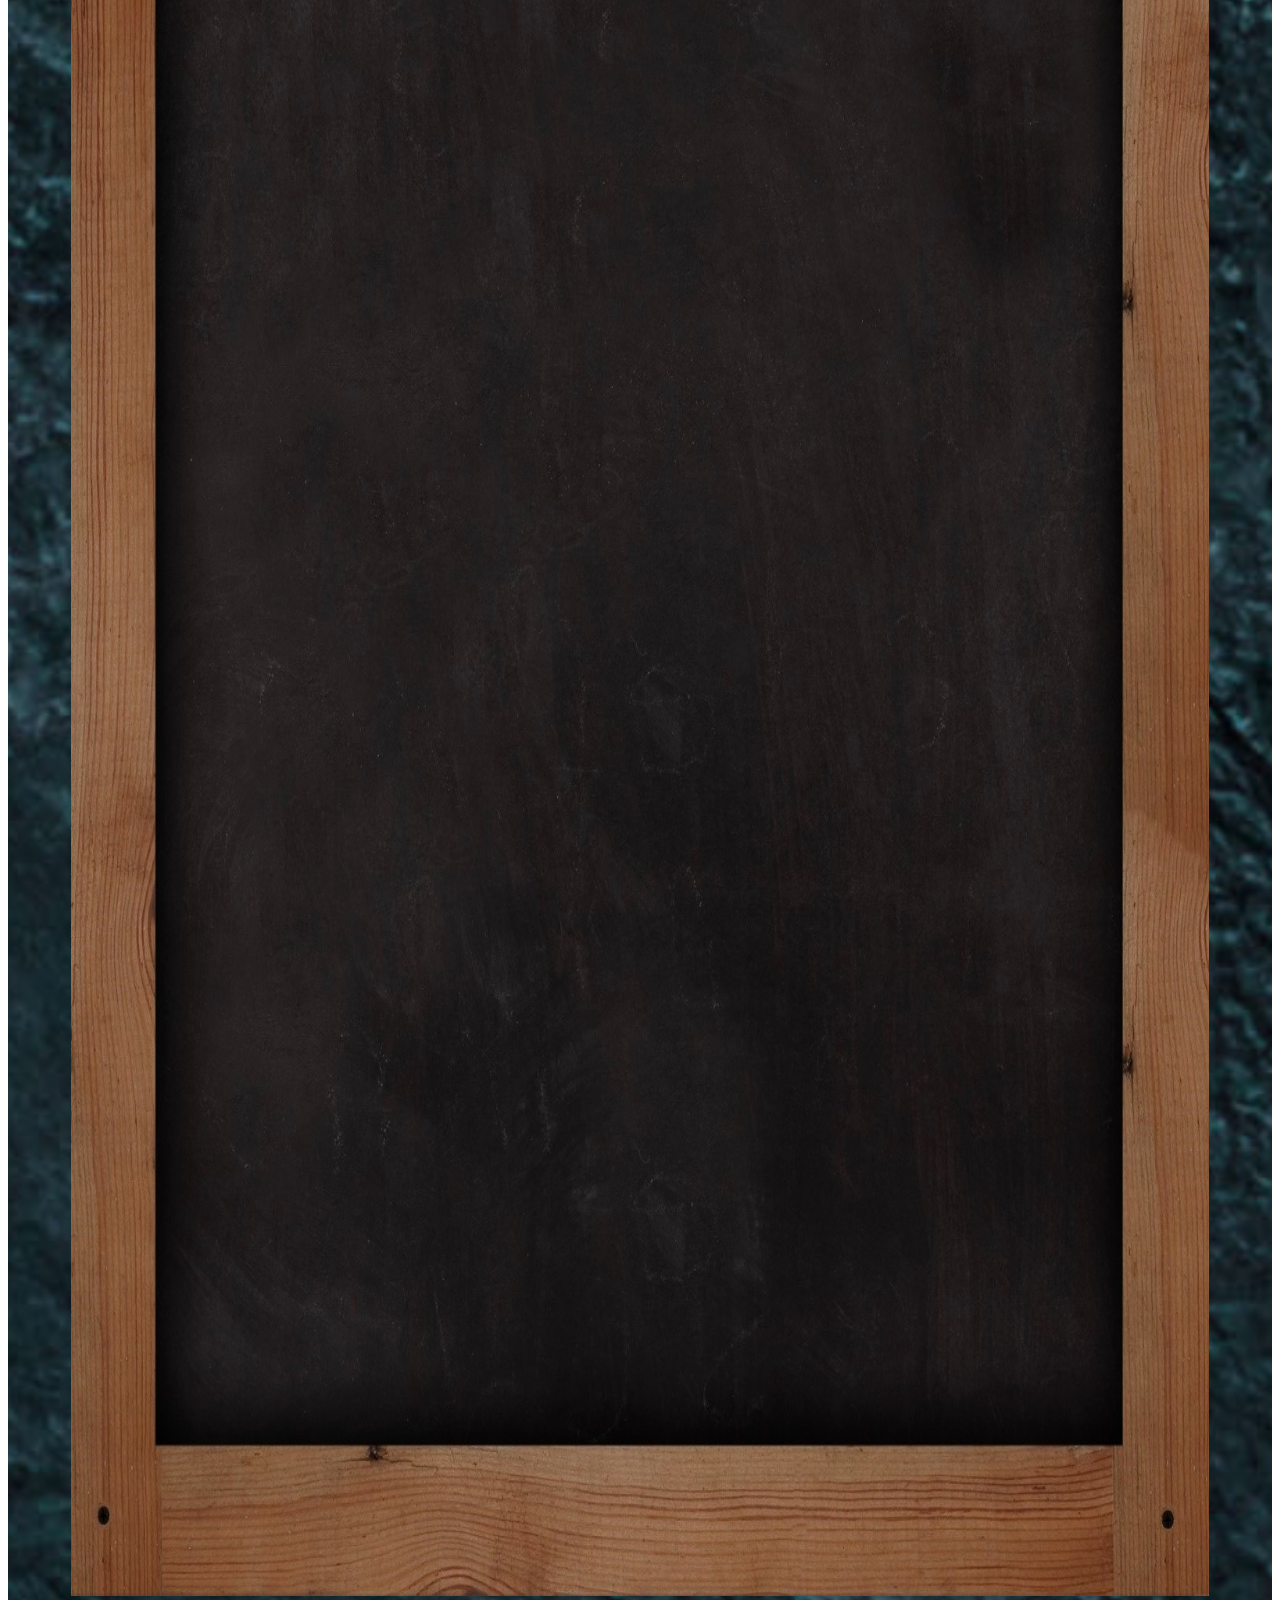
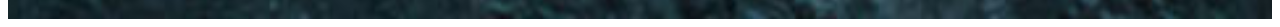
==== commit 62b77983: "updates logo" ====
--- a/about.html
+++ b/about.html
@@ -21,7 +21,7 @@
                 <span class="navbar-toggler-icon"></span>
             </button>
             <a class="navbar-brand logo" href="index.html">
-                <img src="../images/don perri3.png" alt="logo image" class="logoimg d-block d-md-none text-center"> <!-- Отобразится только на маленьких экранах -->
+                <img src="../pasta_web_site/images/don perri3.png" alt="logo image" class="logoimg d-block d-md-none text-center"> <!-- Отобразится только на маленьких экранах -->
             </a>	
             <!-- Navbar links -->
             <div class="collapse navbar-collapse" id="navbarCollapse">
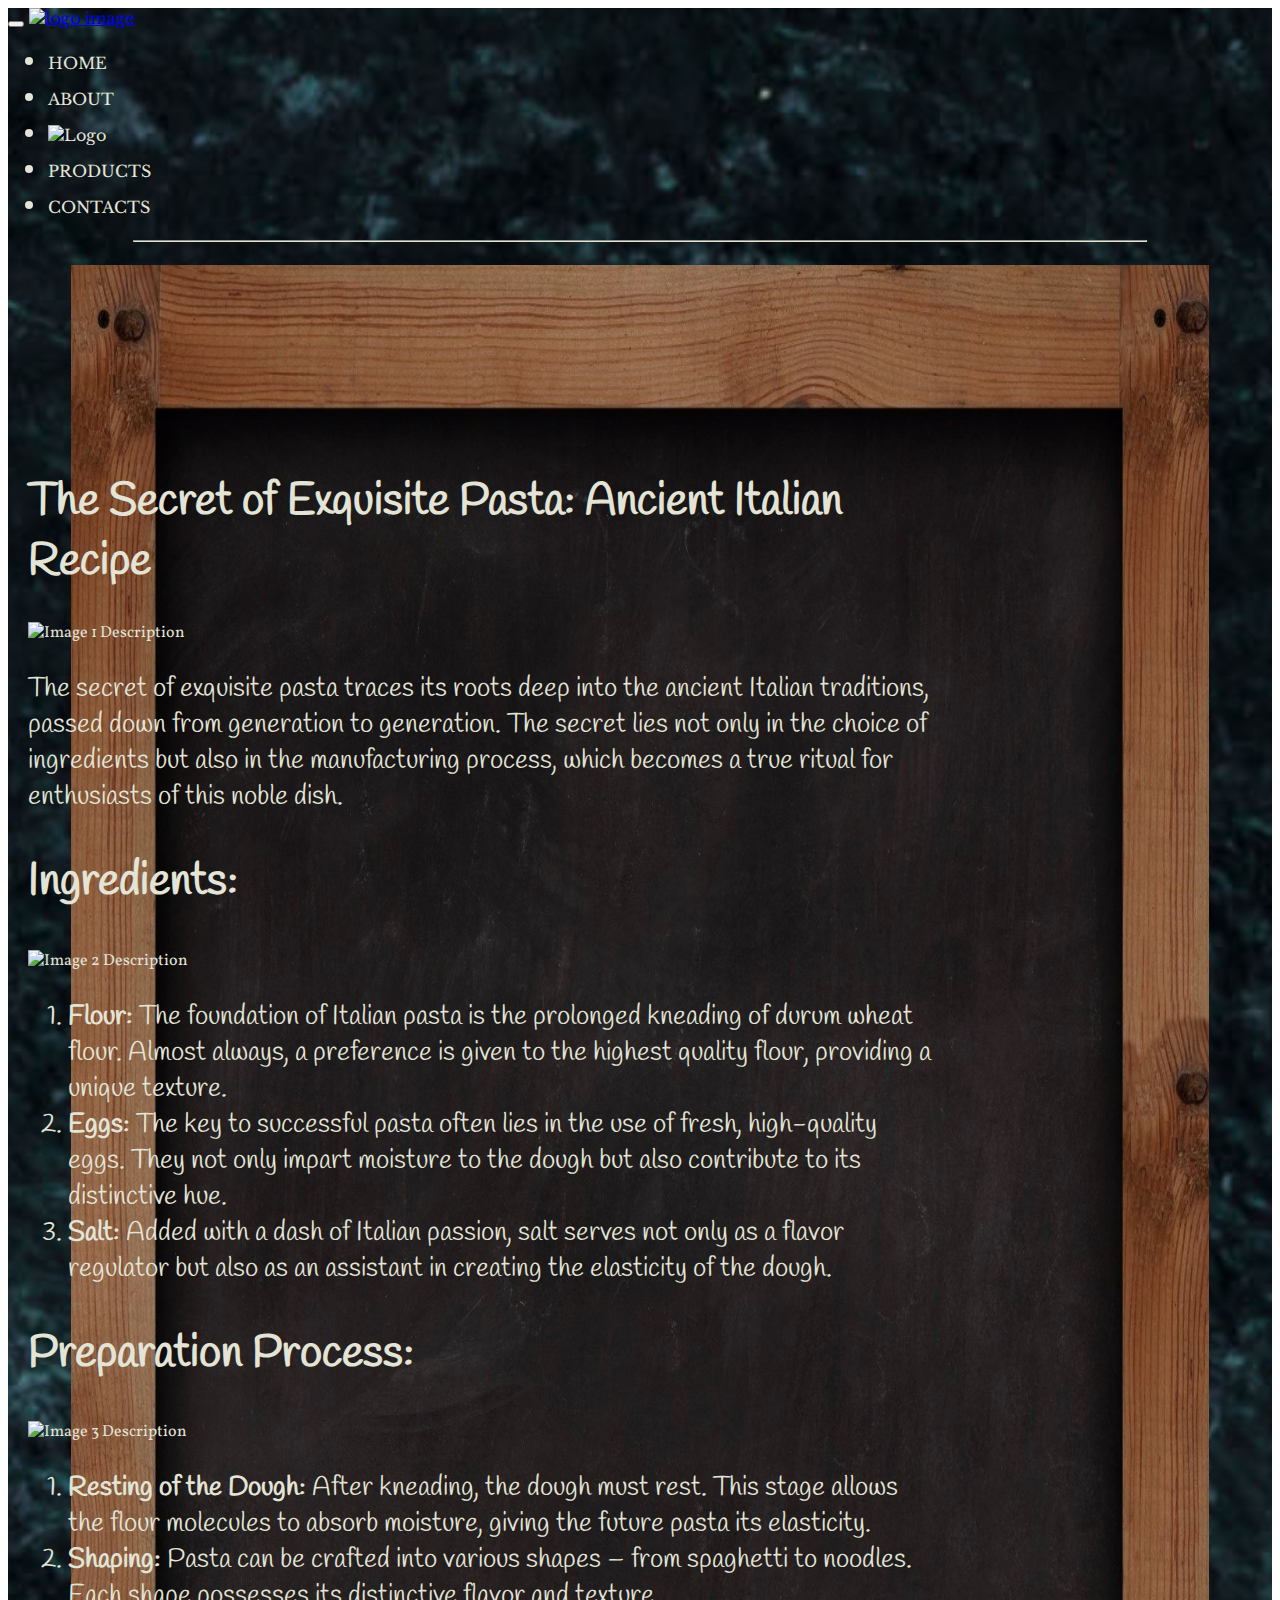
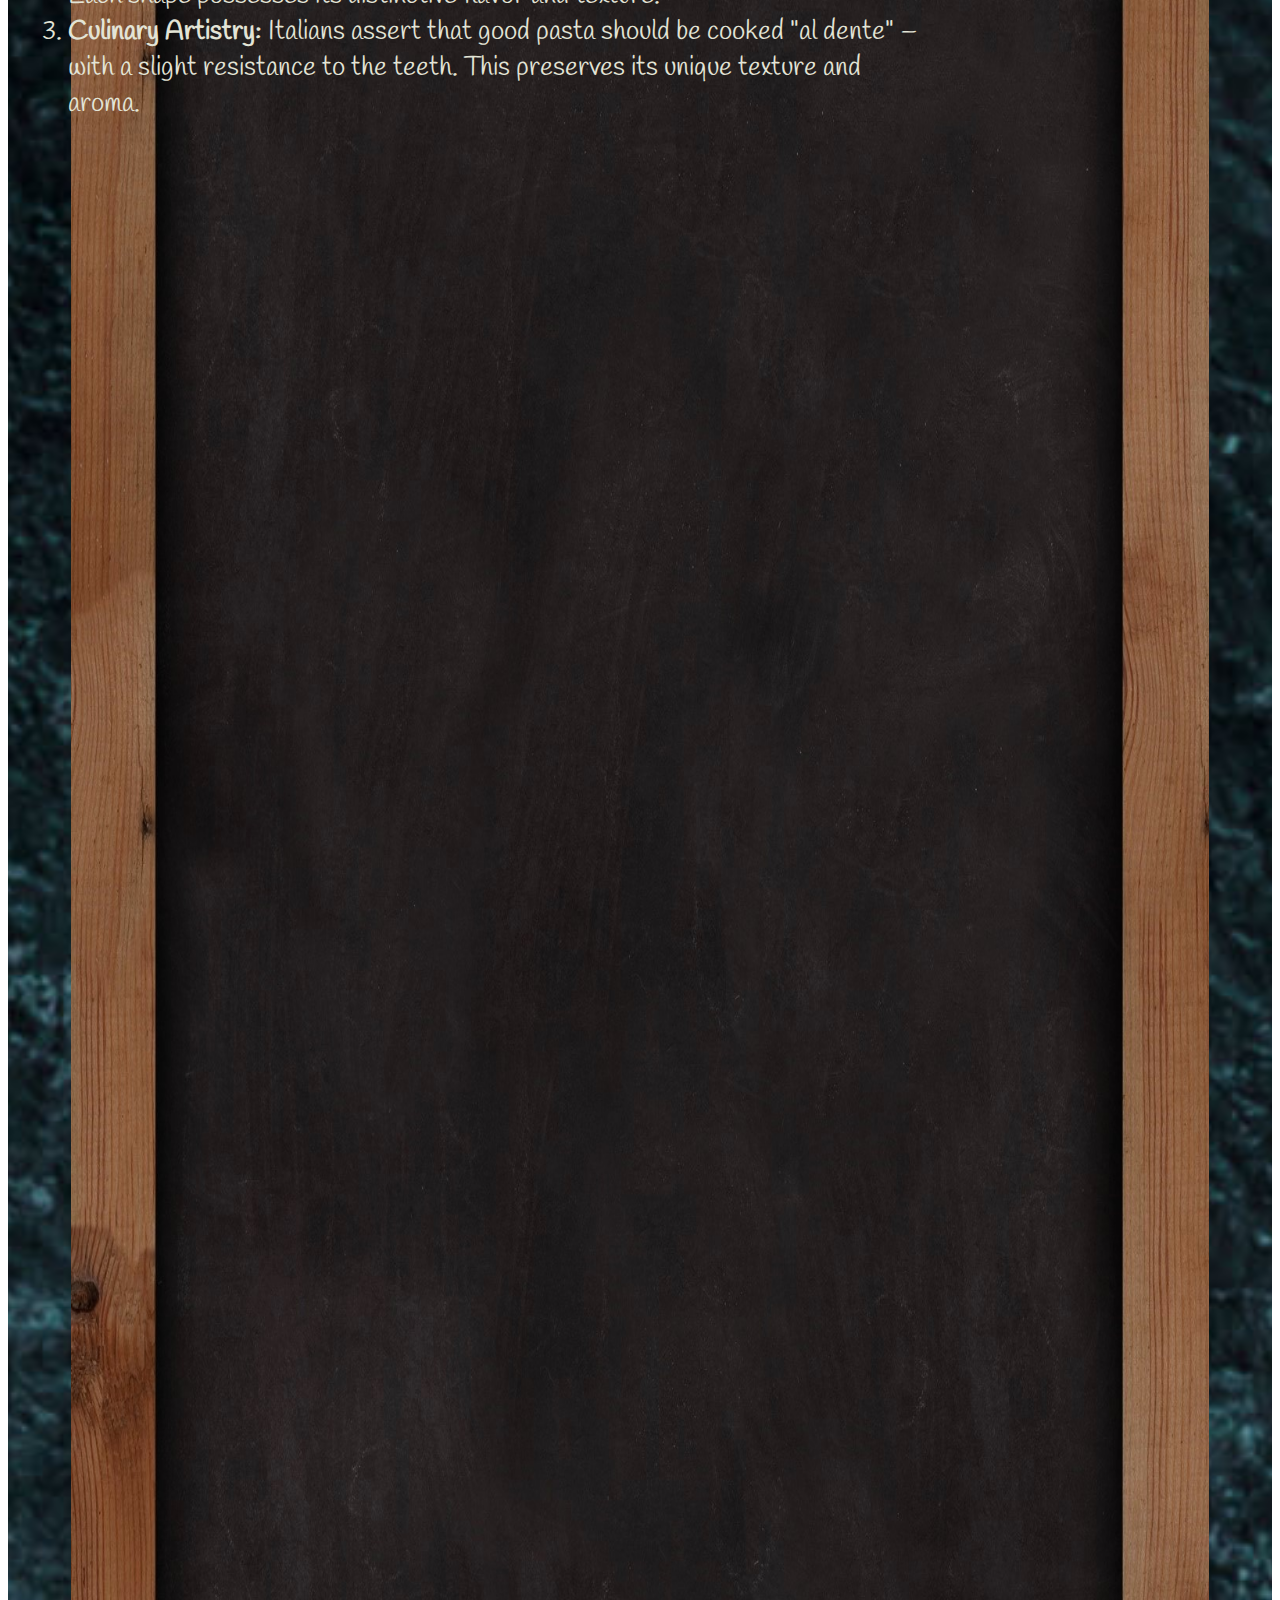
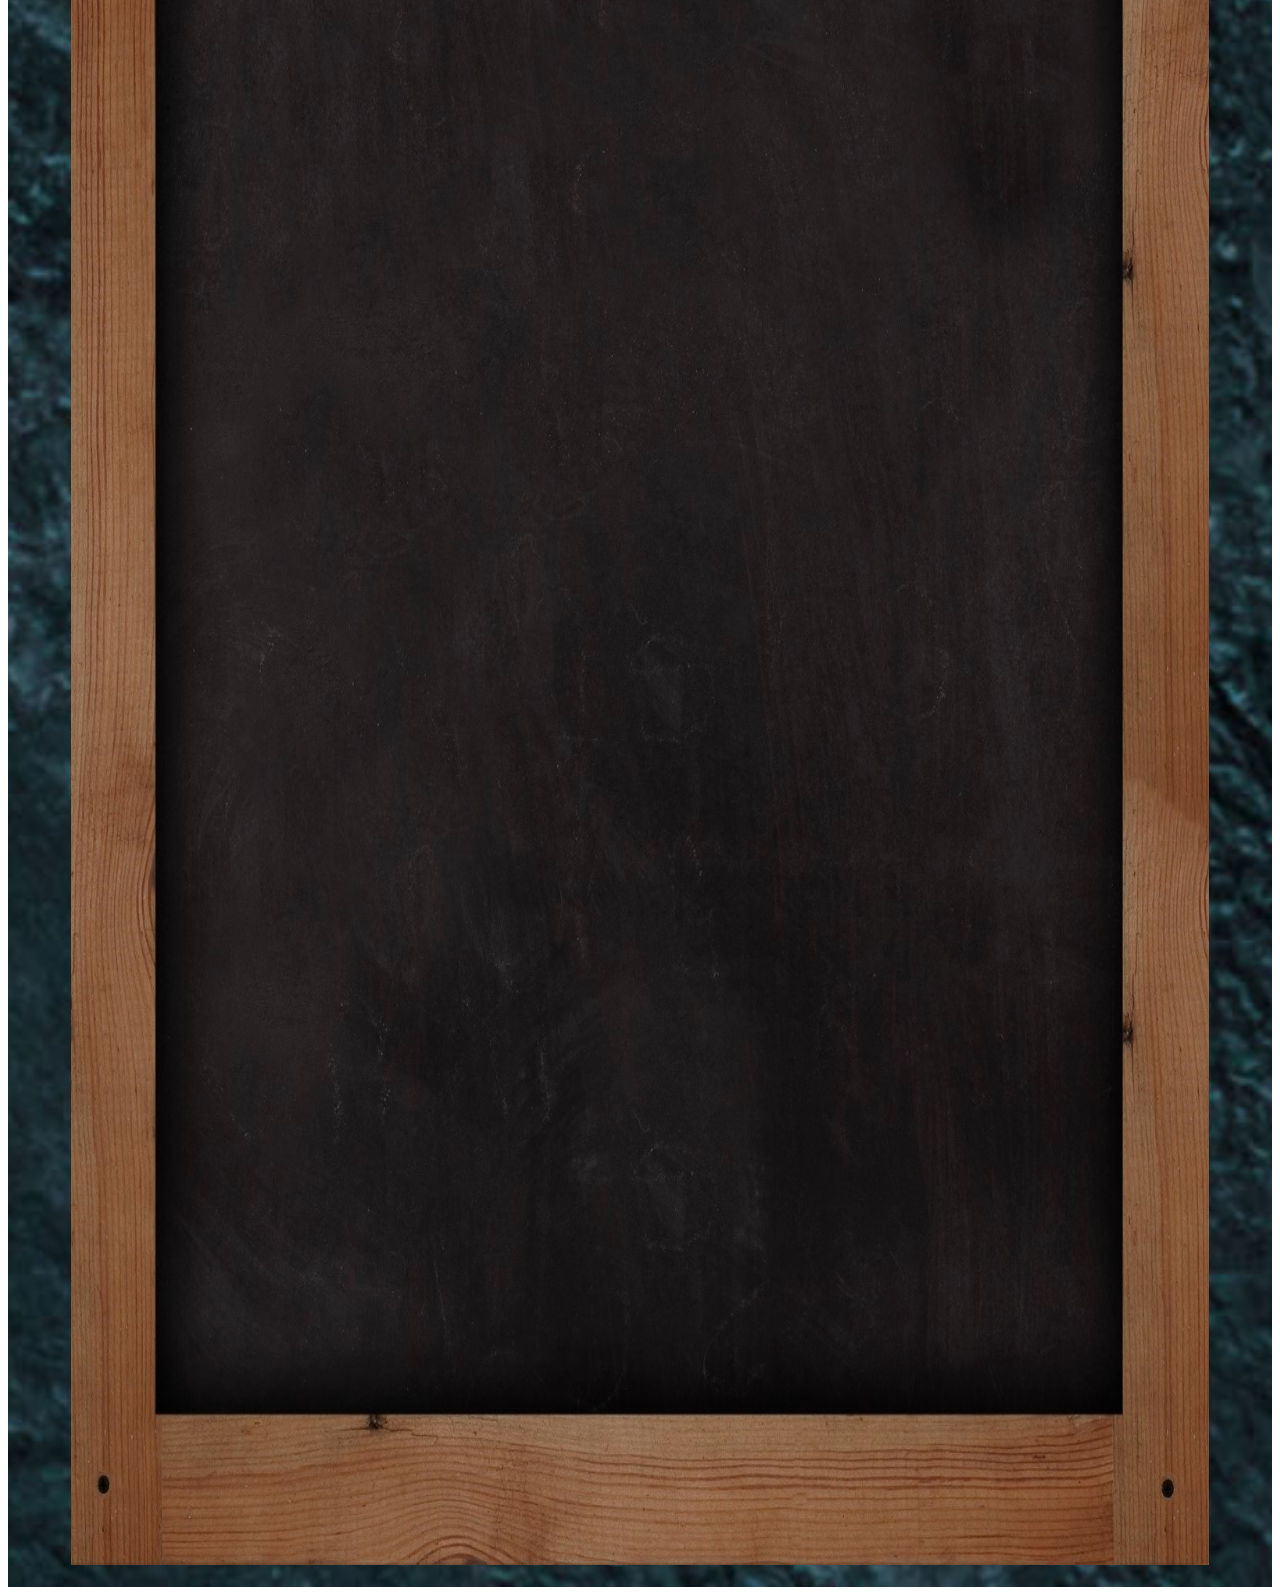
==== commit 21cb7f4d: "change names" ====
--- a/about.html
+++ b/about.html
@@ -21,7 +21,7 @@
                 <span class="navbar-toggler-icon"></span>
             </button>
             <a class="navbar-brand logo" href="index.html">
-                <img src="../pasta_web_site/images/don perri3.png" alt="logo image" class="logoimg d-block d-md-none text-center"> <!-- Отобразится только на маленьких экранах -->
+                <img src="../pasta_web_site/images/don-perri3.png" alt="logo image" class="logoimg d-block d-md-none text-center"> <!-- Отобразится только на маленьких экранах -->
             </a>	
             <!-- Navbar links -->
             <div class="collapse navbar-collapse" id="navbarCollapse">
@@ -30,7 +30,7 @@
                     <li class="nav-item"><a class="nav-link" href="index.html">HOME</a></li>
                     <li class="nav-item"><a class="nav-link" href="about.html">ABOUT</a></li>
                     <li class="nav-item logoimg2">
-                        <a class="nav-link" href="#"><img src="../images/don perri3.png" alt="Logo" class="img-fluid d-block mx-auto logobar"></a>
+                        <a class="nav-link" href="#"><img src="../pasta_web_site/images/don-perri3.png" alt="Logo" class="img-fluid d-block mx-auto logobar"></a>
                     </li>
                     <li class="nav-item"><a class="nav-link" href="products.html">PRODUCTS</a></li>
                     <li class="nav-item"><a class="nav-link" href="contacts.html">CONTACTS</a></li>
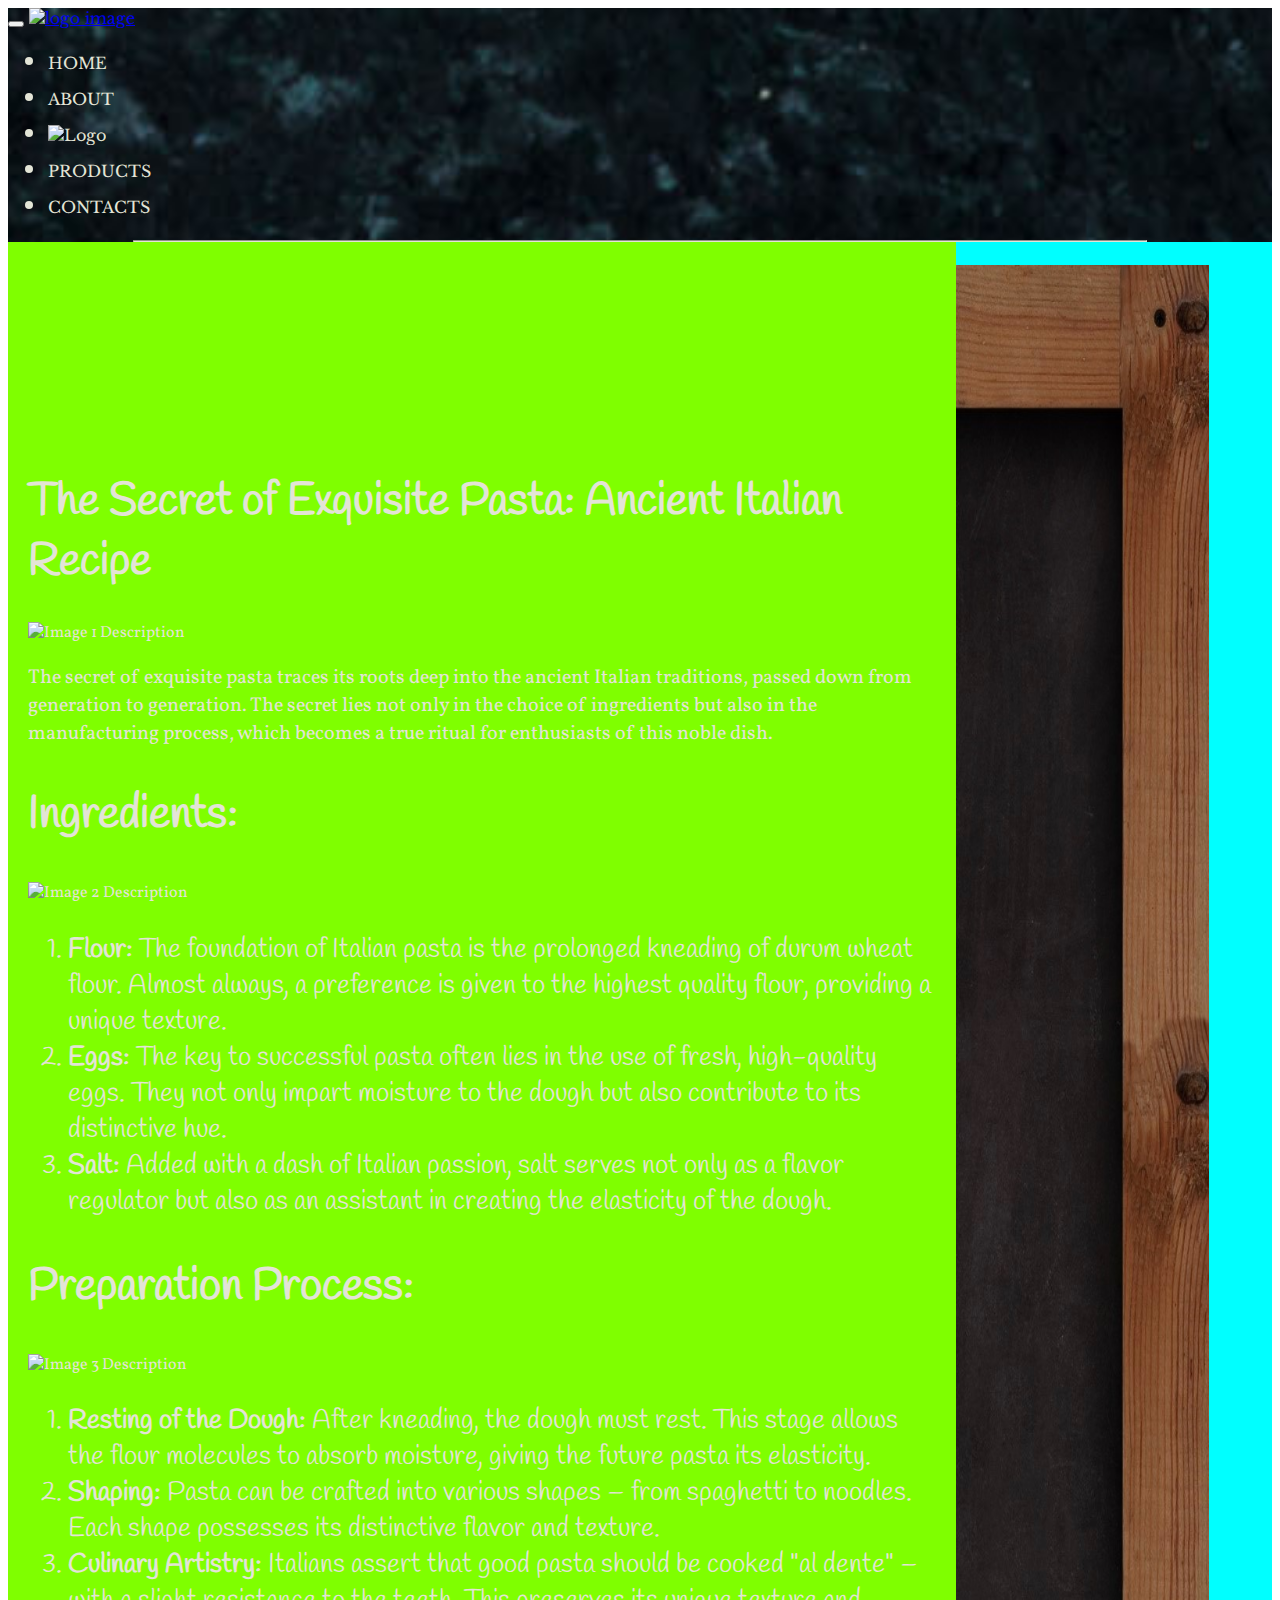
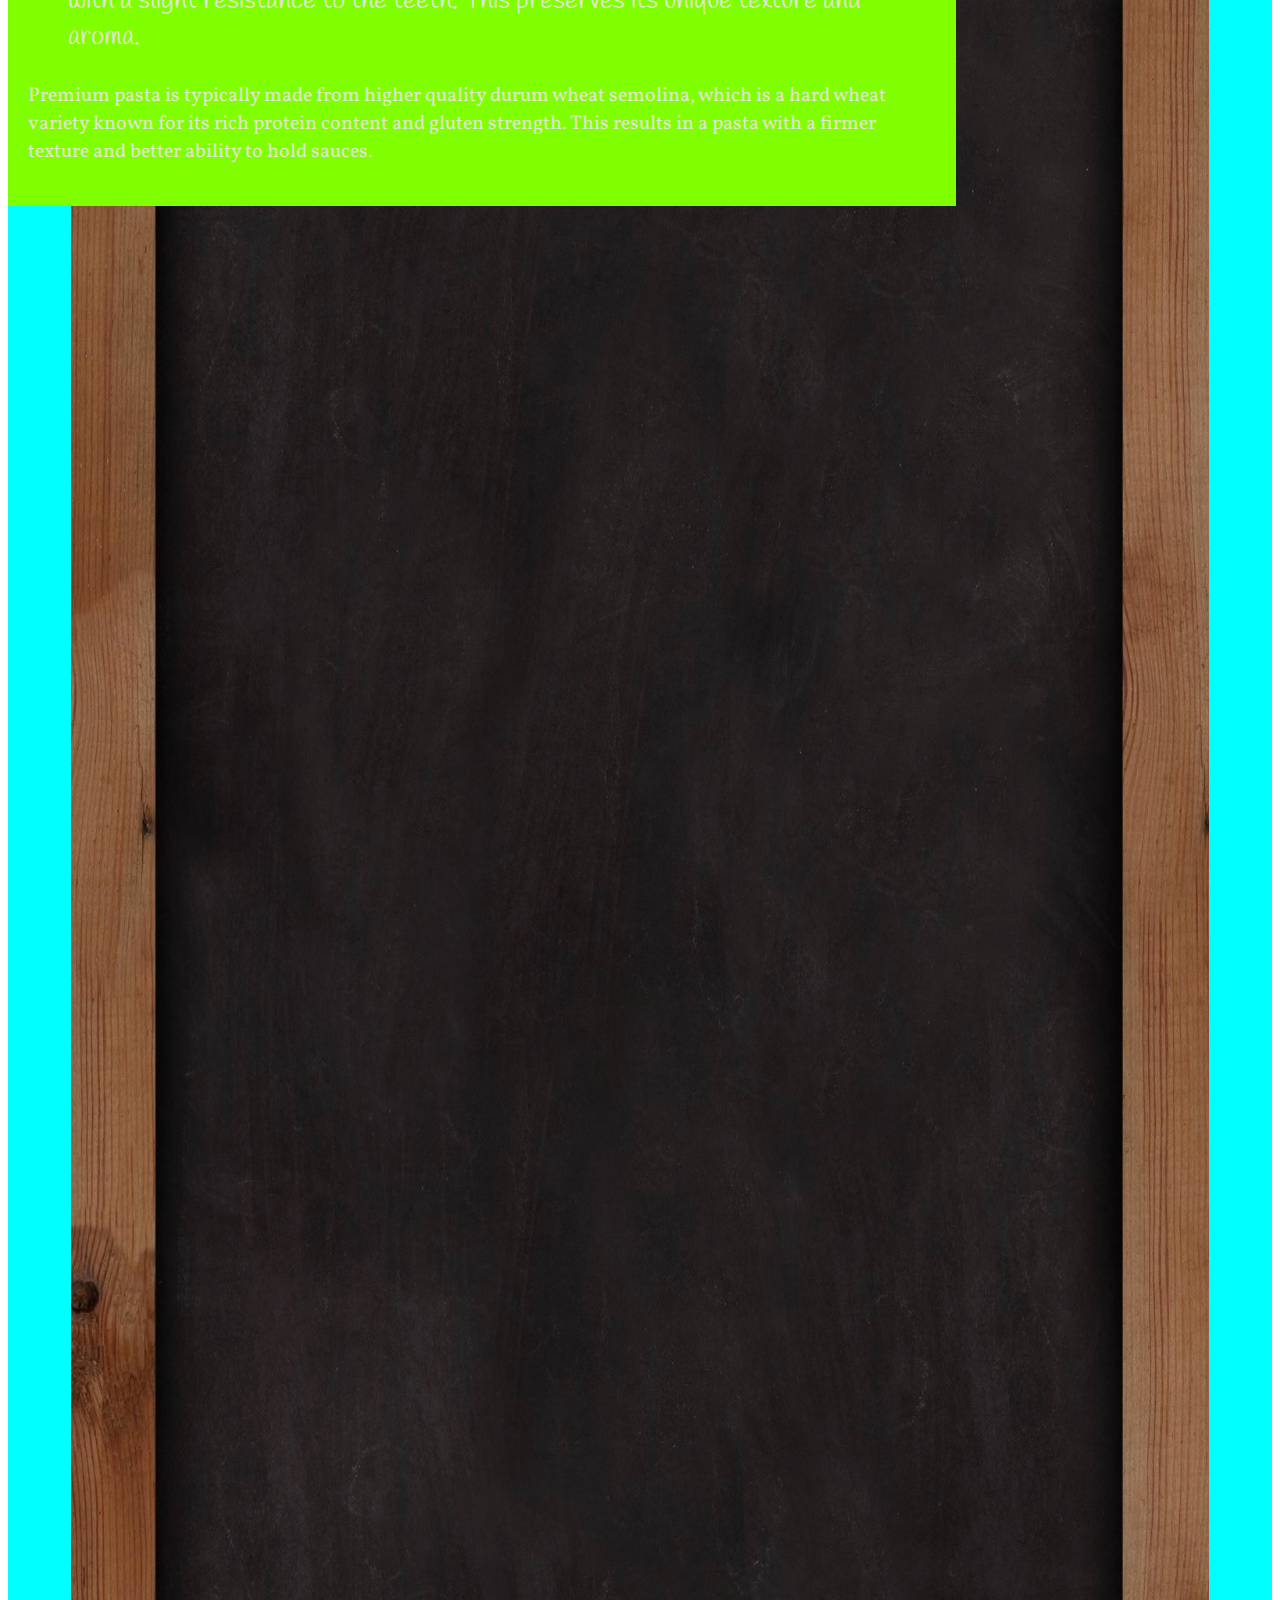
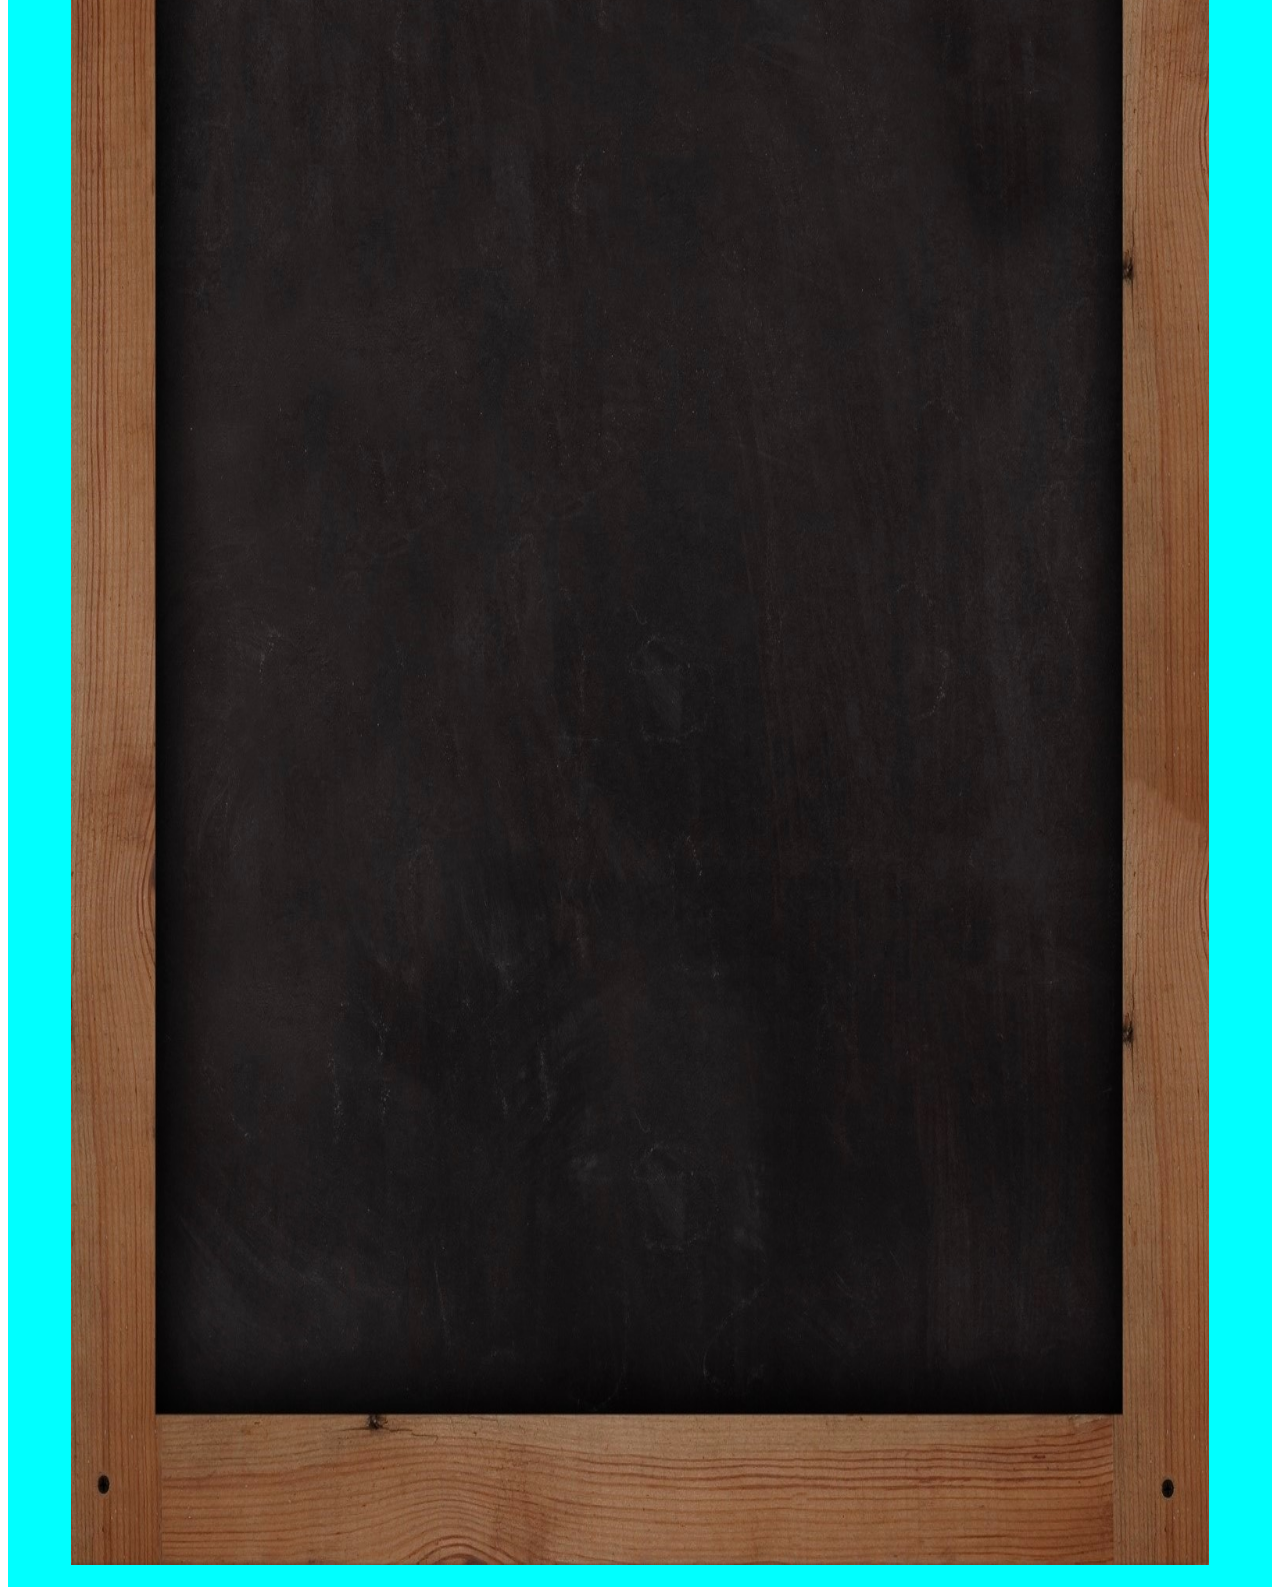
==== commit 25f8b7e6: "adds text" ====
--- a/about.html
+++ b/about.html
@@ -70,6 +70,9 @@
             
                     <li><strong>Culinary Artistry:</strong> Italians assert that good pasta should be cooked "al dente" – with a slight resistance to the teeth. This preserves its unique texture and aroma.</li>
                 </ol>
+                <p>
+                    Premium pasta is typically made from higher quality durum wheat semolina, which is a hard wheat variety known for its rich protein content and gluten strength. This results in a pasta with a firmer texture and better ability to hold sauces.
+                </p>
             </div>
         </div>
         
--- a/css/home.css
+++ b/css/home.css
@@ -31,6 +31,7 @@
   width: 100%;
   height: 505vh;
   font-family: 'Libre Baskerville', serif;
+  background-color: aqua;
 }
 
 .content-container h1, h2 {
@@ -38,7 +39,7 @@
   font-size: 2.8rem;
 }
 
-.content-container p, ol, li, strong {
+ol, li, strong {
   font-size: 1.7rem; /* Установите размер текста 2rem */
   font-family: 'Handlee';
 }
@@ -50,6 +51,11 @@
   padding-top: 150px;
   overflow-y: auto;
   padding-top: 200px;
+  font-family: 'Vollkorn', serif;
+  background-color: chartreuse;
+}
+
+.introduction p {
   font-family: 'Vollkorn', serif;
 }
 /*desk*/
@@ -204,7 +210,6 @@
   }*/
 
   .navbar-nav li a {
-    color: #f6ff4b; /* Задайте цвет текста (например, черный) */
     font-size: 14px; /* Задайте размер шрифта */
     text-decoration: none; /* Убрать подчеркивание ссылок */
   }
@@ -317,7 +322,6 @@
     width: 60%;
   }
   .navbar-nav li a {
-    color: #75ff4b; /* Задайте цвет текста (например, черный) */
     font-size: 14px; /* Задайте размер шрифта */
     text-decoration: none; /* Убрать подчеркивание ссылок */
   }
@@ -333,7 +337,6 @@
     width: 49%;
   }
   .navbar-nav li a {
-    color: #566815; /* Задайте цвет текста (например, черный) */
     font-size: 14px; /* Задайте размер шрифта */
     text-decoration: none; /* Убрать подчеркивание ссылок */
   }
@@ -348,7 +351,6 @@
     width: 38%;
   }
   .navbar-nav li a {
-    color: #bf561a; /* Задайте цвет текста (например, черный) */
     font-size: 14px; /* Задайте размер шрифта */
     text-decoration: none; /* Убрать подчеркивание ссылок */
   }
@@ -374,7 +376,6 @@
   }*/
 
   .navbar-nav li a {
-    color: #8b5011; /* Задайте цвет текста (например, черный) */
     font-size: 14px; /* Задайте размер шрифта */
     text-decoration: none; /* Убрать подчеркивание ссылок */
   }
@@ -461,7 +462,6 @@
 
 @media (min-width: 1550px) and (max-width: 1768px) {
   .navbar-nav li a {
-    color: #8b114e; /* Задайте цвет текста (например, черный) */
     font-size: 16px; /* Задайте размер шрифта */
     text-decoration: none; /* Убрать подчеркивание ссылок */
   }
@@ -477,7 +477,6 @@
 
 @media (min-width: 1950px) {
   .navbar-nav li a {
-    color: #df91b8; /* Задайте цвет текста (например, черный) */
     text-decoration: none; /* Убрать подчеркивание ссылок */
   }
 
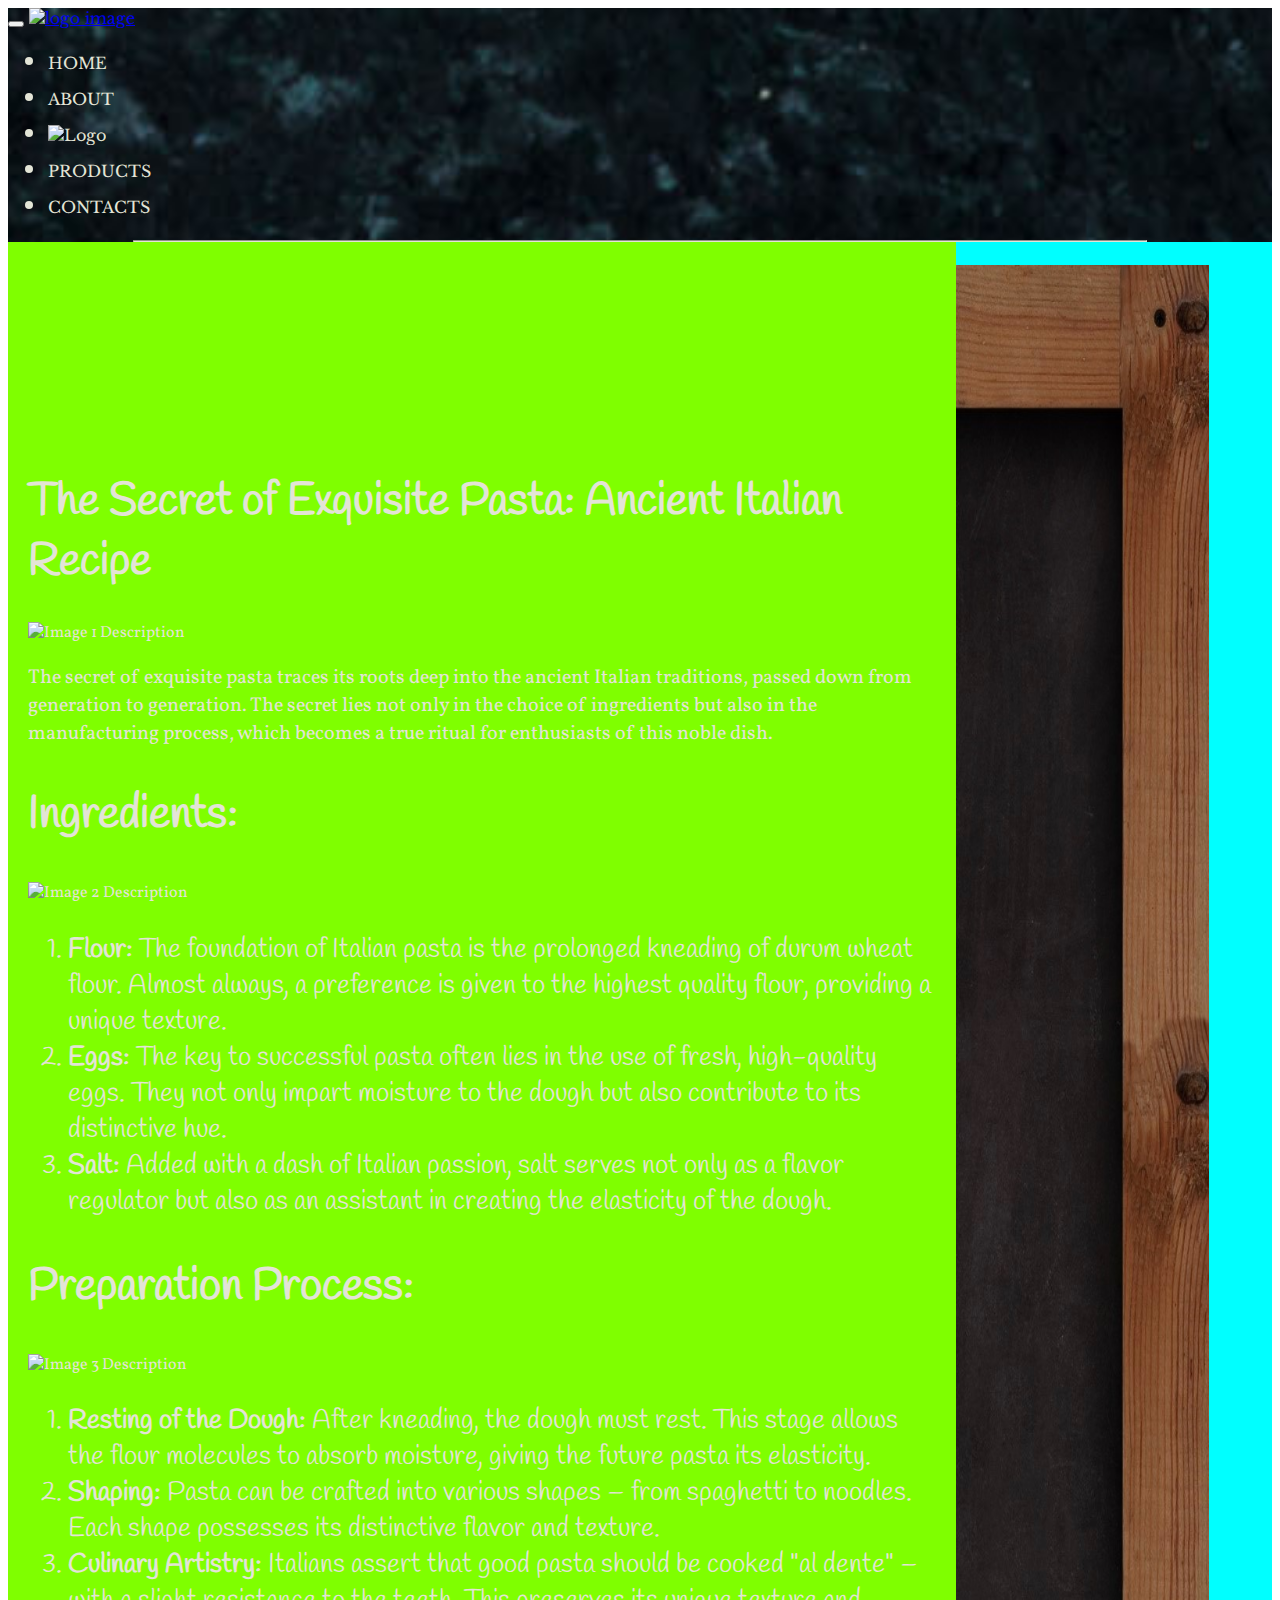
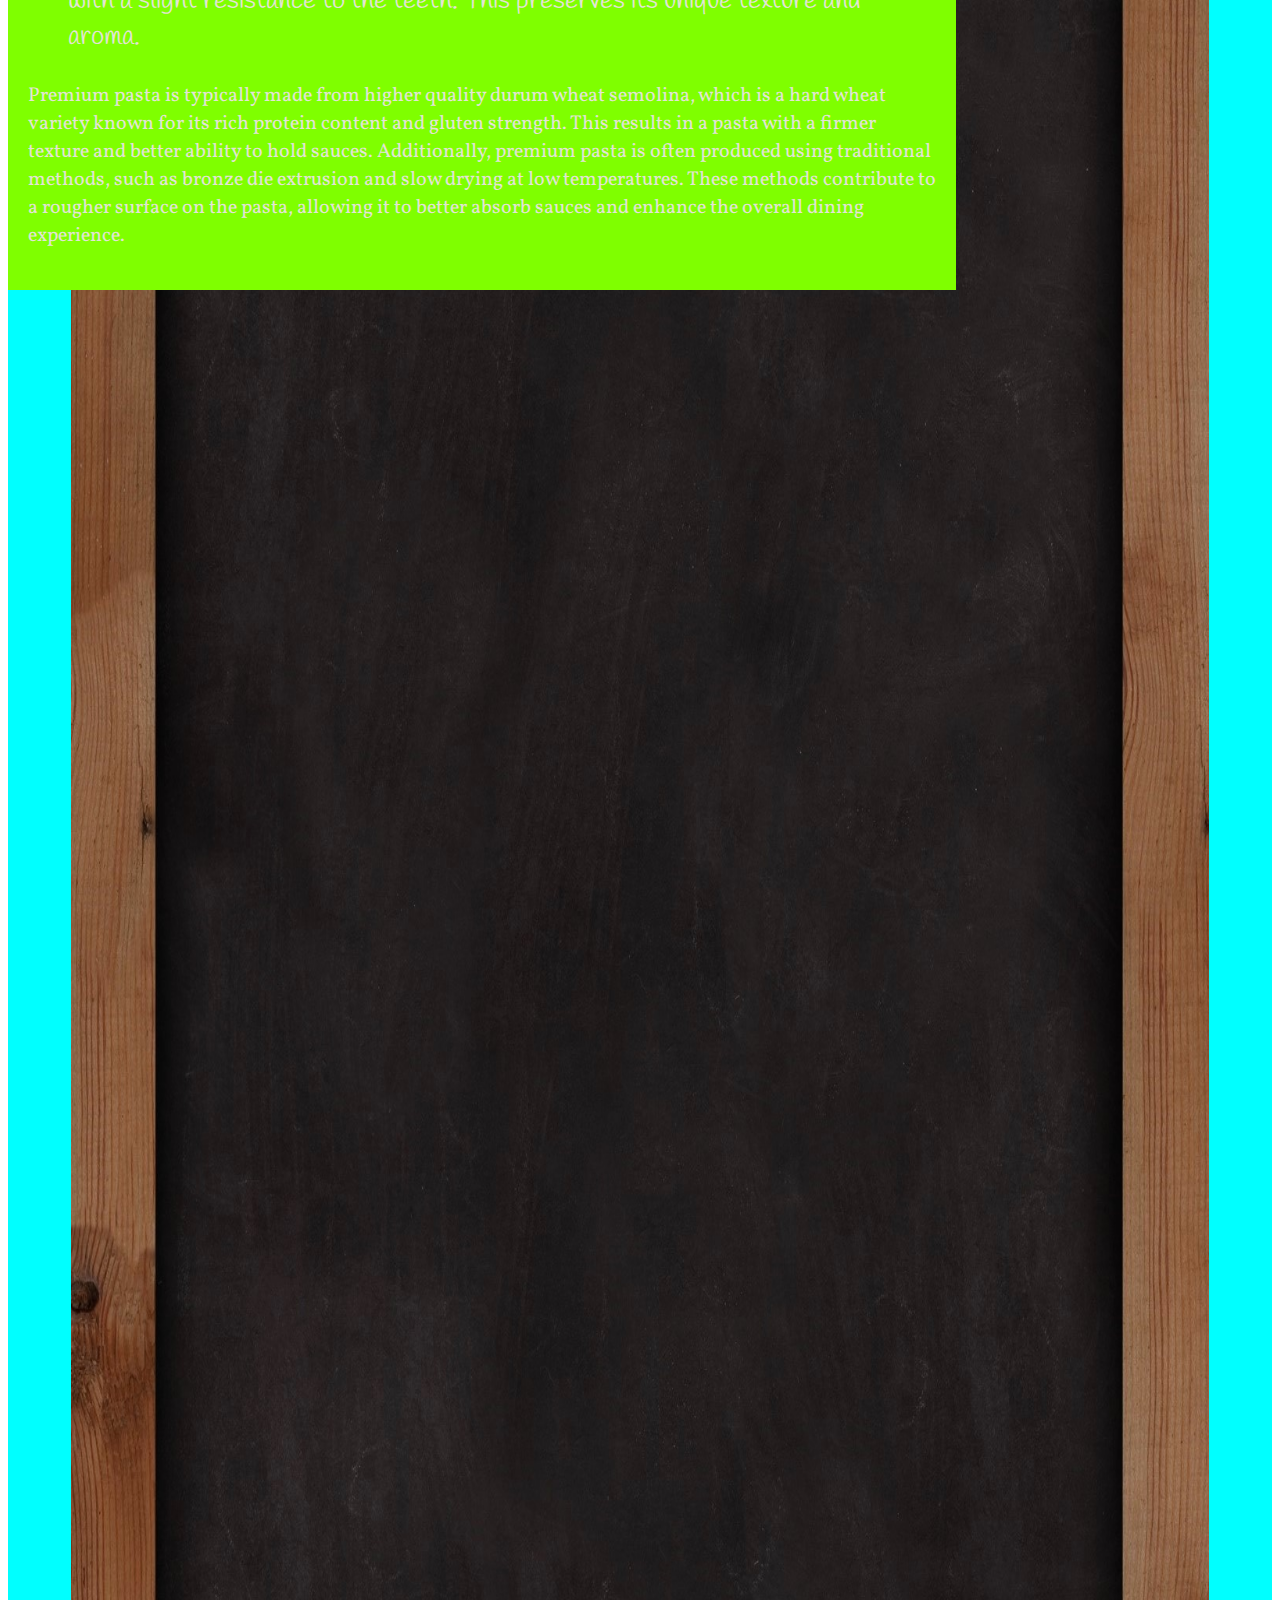
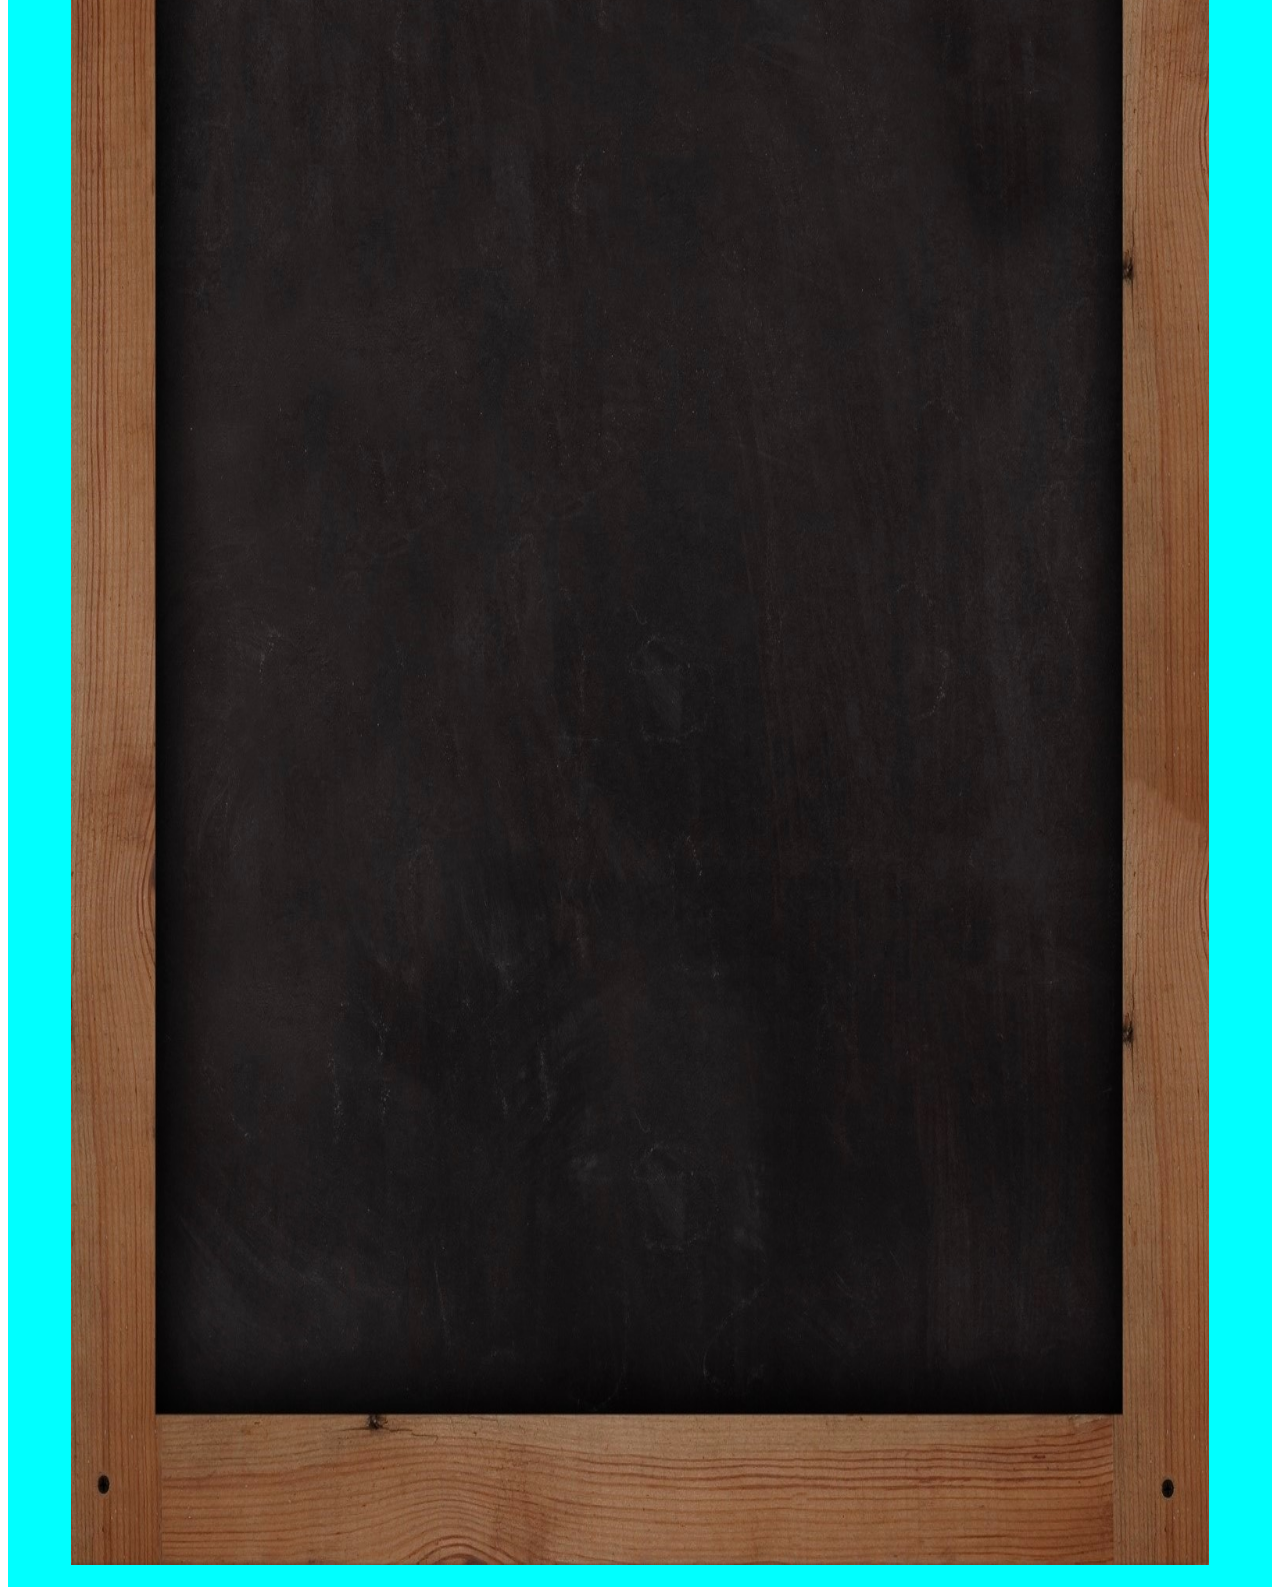
==== commit 7bd0f635: "text" ====
--- a/about.html
+++ b/about.html
@@ -72,6 +72,8 @@
                 </ol>
                 <p>
                     Premium pasta is typically made from higher quality durum wheat semolina, which is a hard wheat variety known for its rich protein content and gluten strength. This results in a pasta with a firmer texture and better ability to hold sauces.
+
+Additionally, premium pasta is often produced using traditional methods, such as bronze die extrusion and slow drying at low temperatures. These methods contribute to a rougher surface on the pasta, allowing it to better absorb sauces and enhance the overall dining experience.
                 </p>
             </div>
         </div>
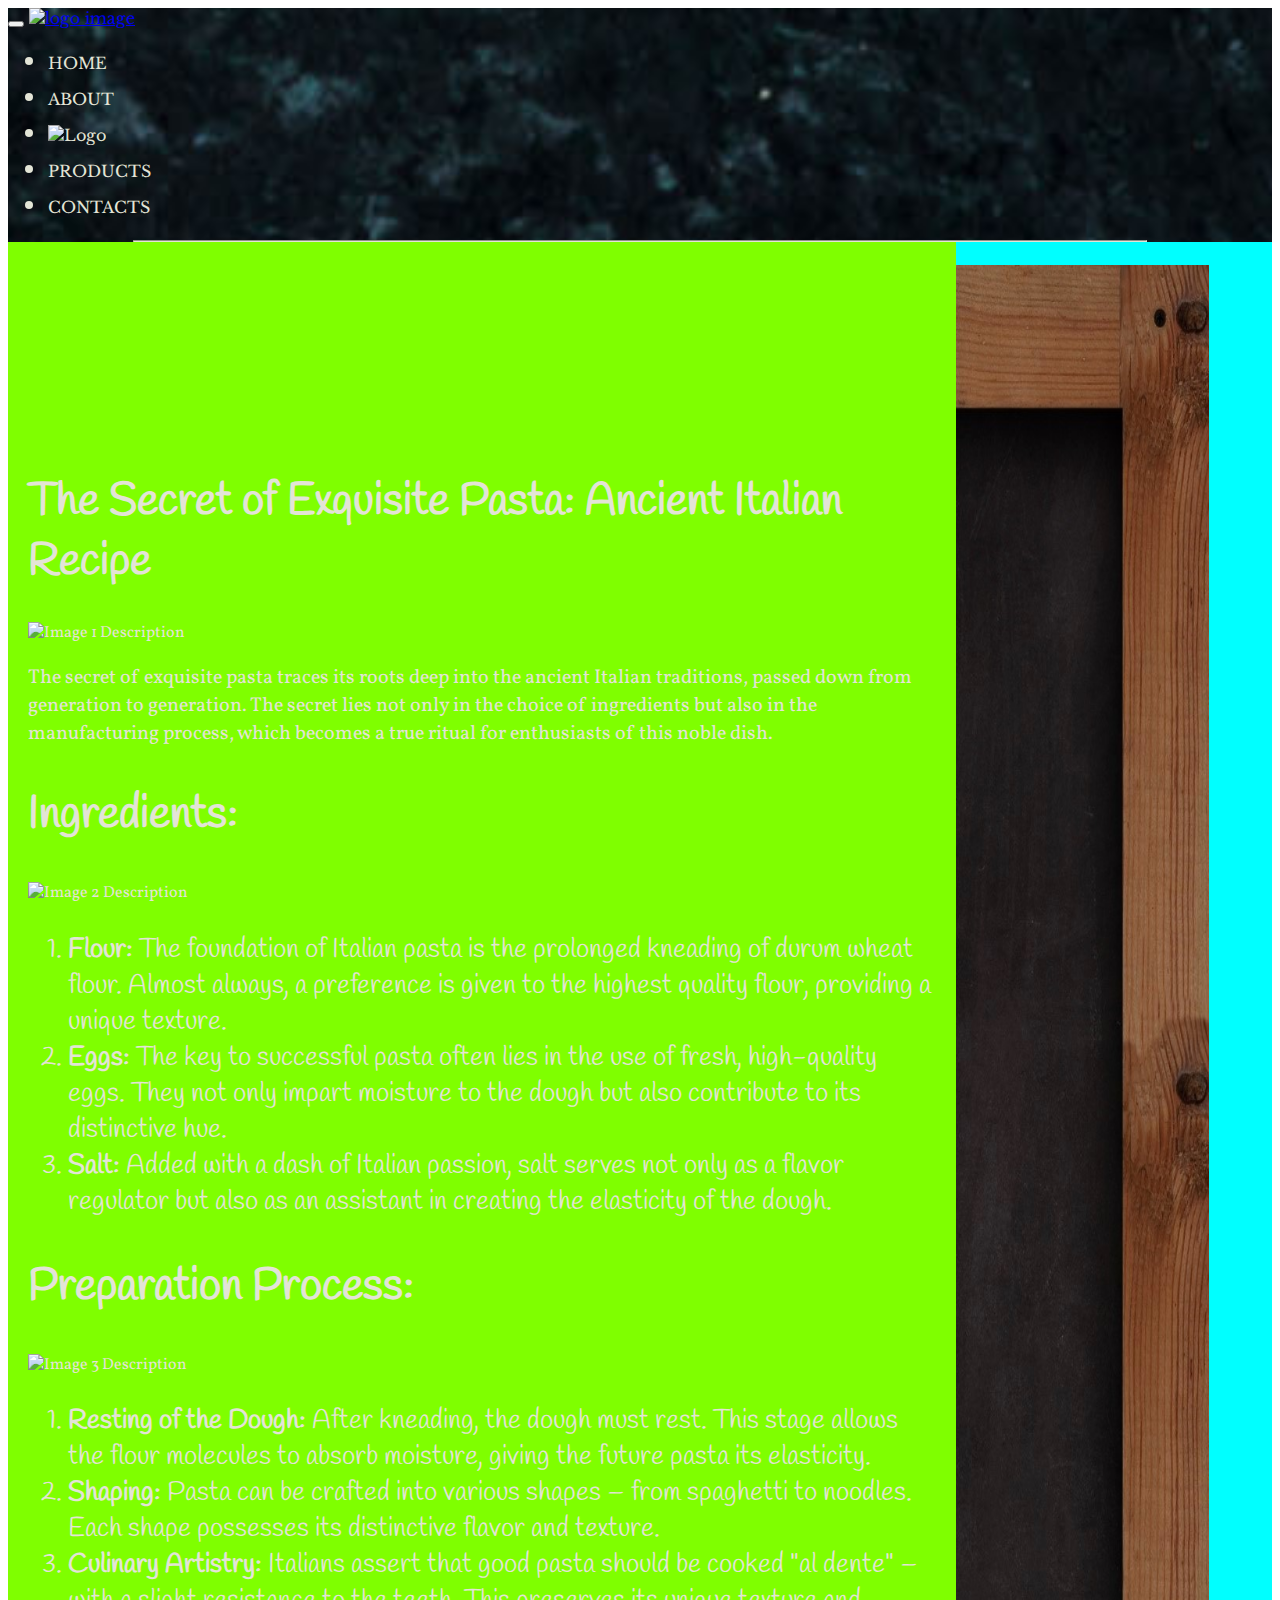
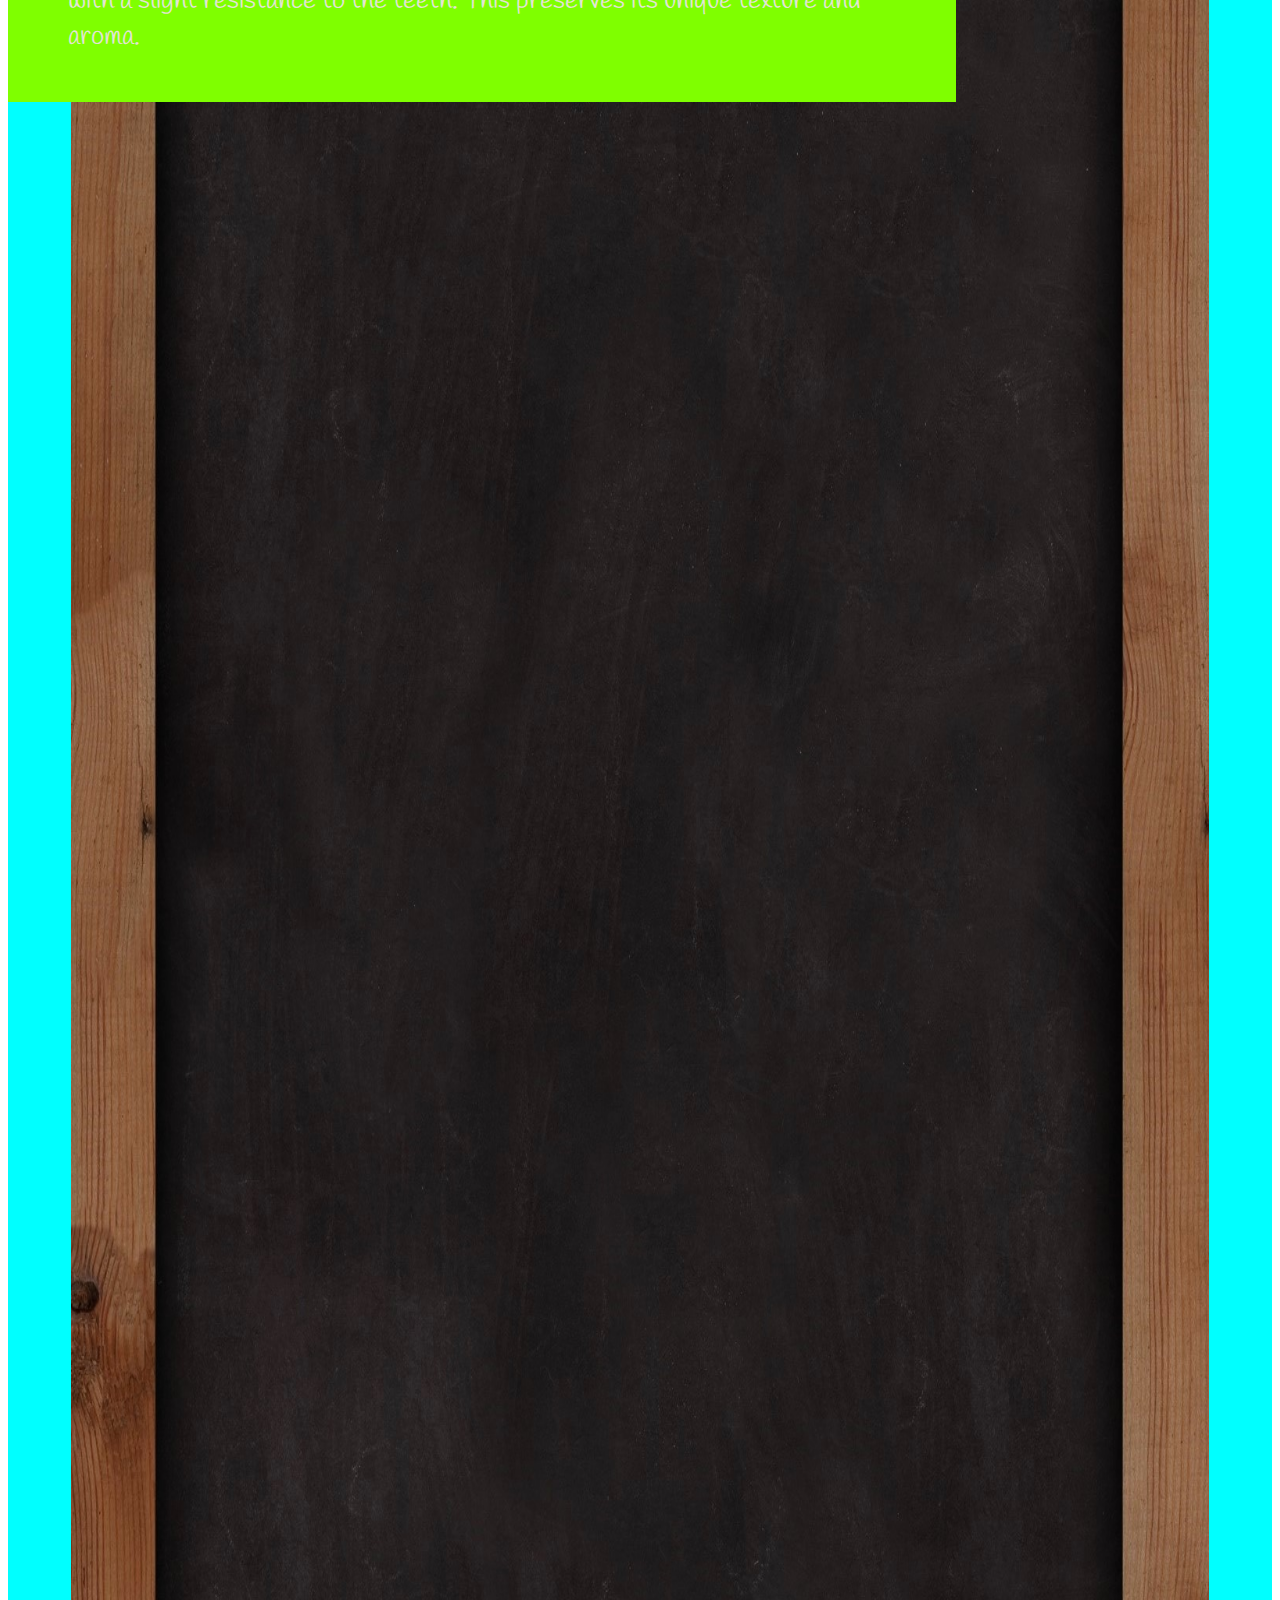
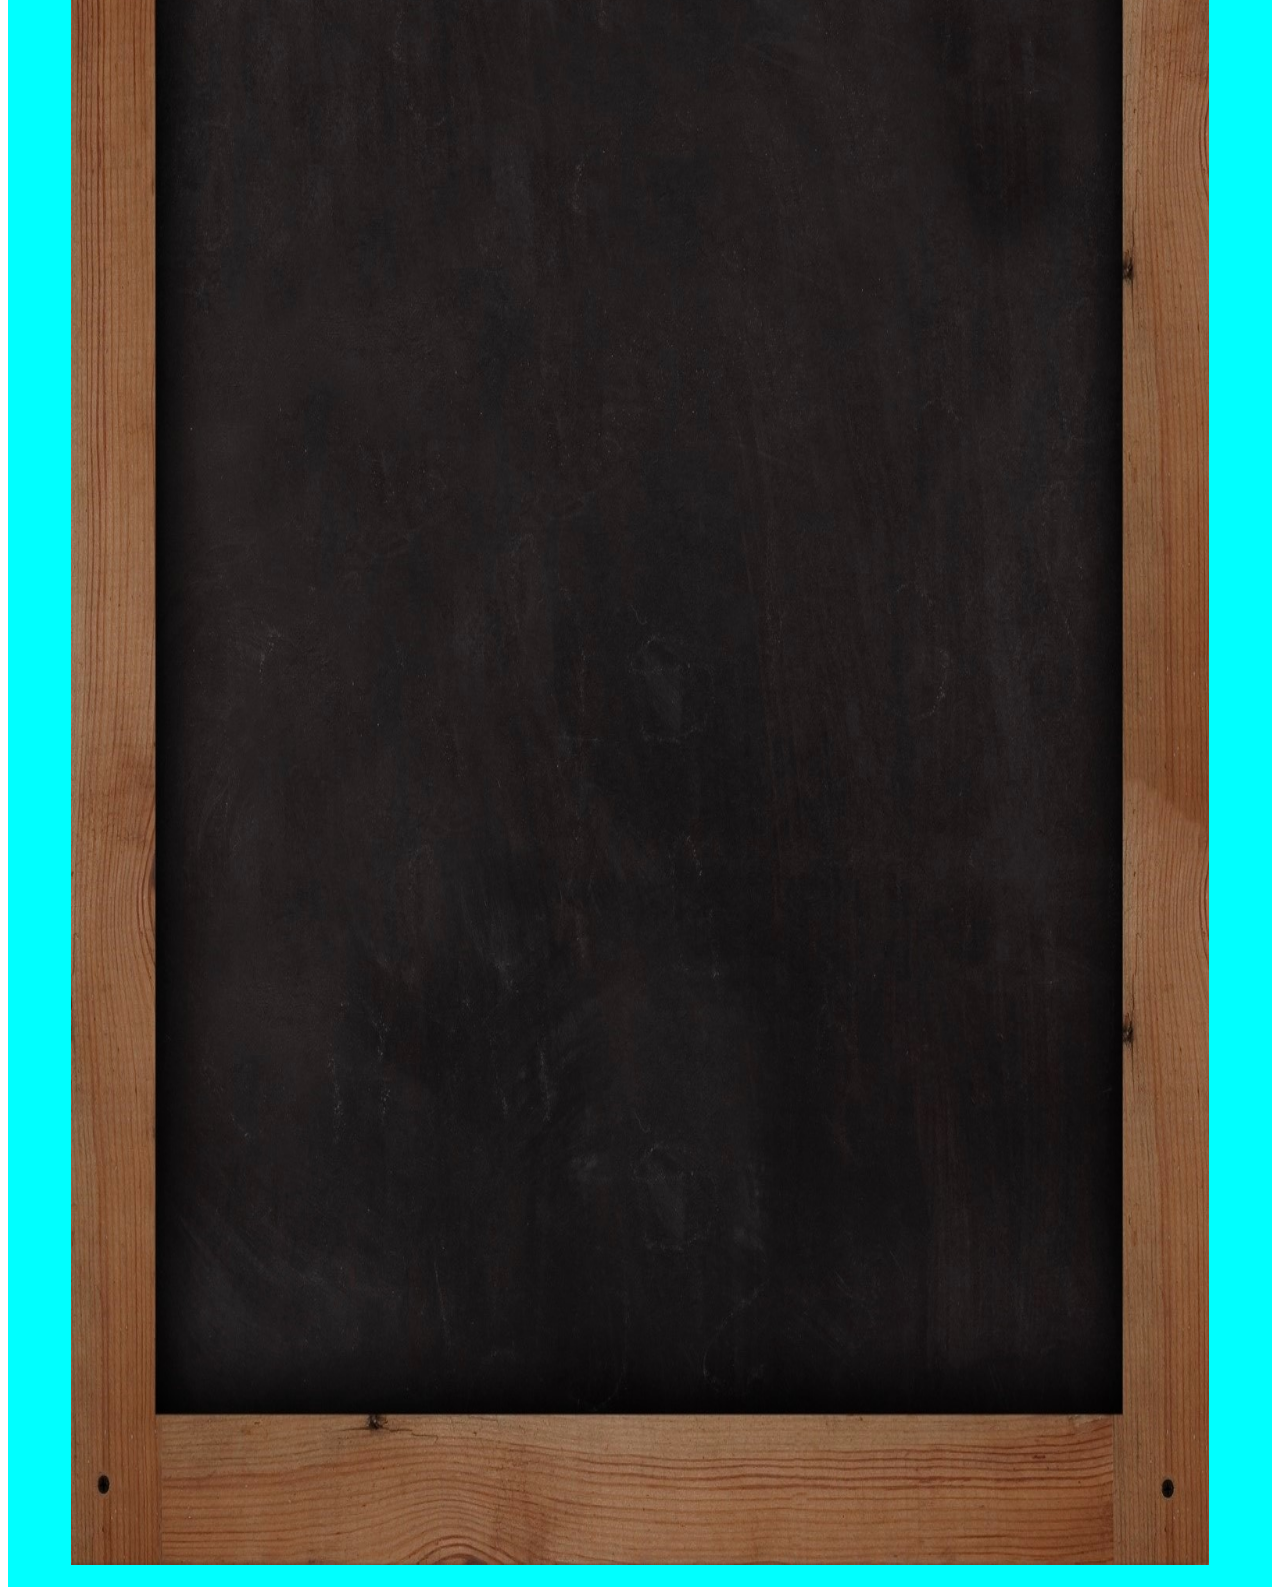
==== commit 7631ee08: "remove text" ====
--- a/about.html
+++ b/about.html
@@ -70,11 +70,7 @@
             
                     <li><strong>Culinary Artistry:</strong> Italians assert that good pasta should be cooked "al dente" – with a slight resistance to the teeth. This preserves its unique texture and aroma.</li>
                 </ol>
-                <p>
-                    Premium pasta is typically made from higher quality durum wheat semolina, which is a hard wheat variety known for its rich protein content and gluten strength. This results in a pasta with a firmer texture and better ability to hold sauces.
-
-Additionally, premium pasta is often produced using traditional methods, such as bronze die extrusion and slow drying at low temperatures. These methods contribute to a rougher surface on the pasta, allowing it to better absorb sauces and enhance the overall dining experience.
-                </p>
+                
             </div>
         </div>
         
